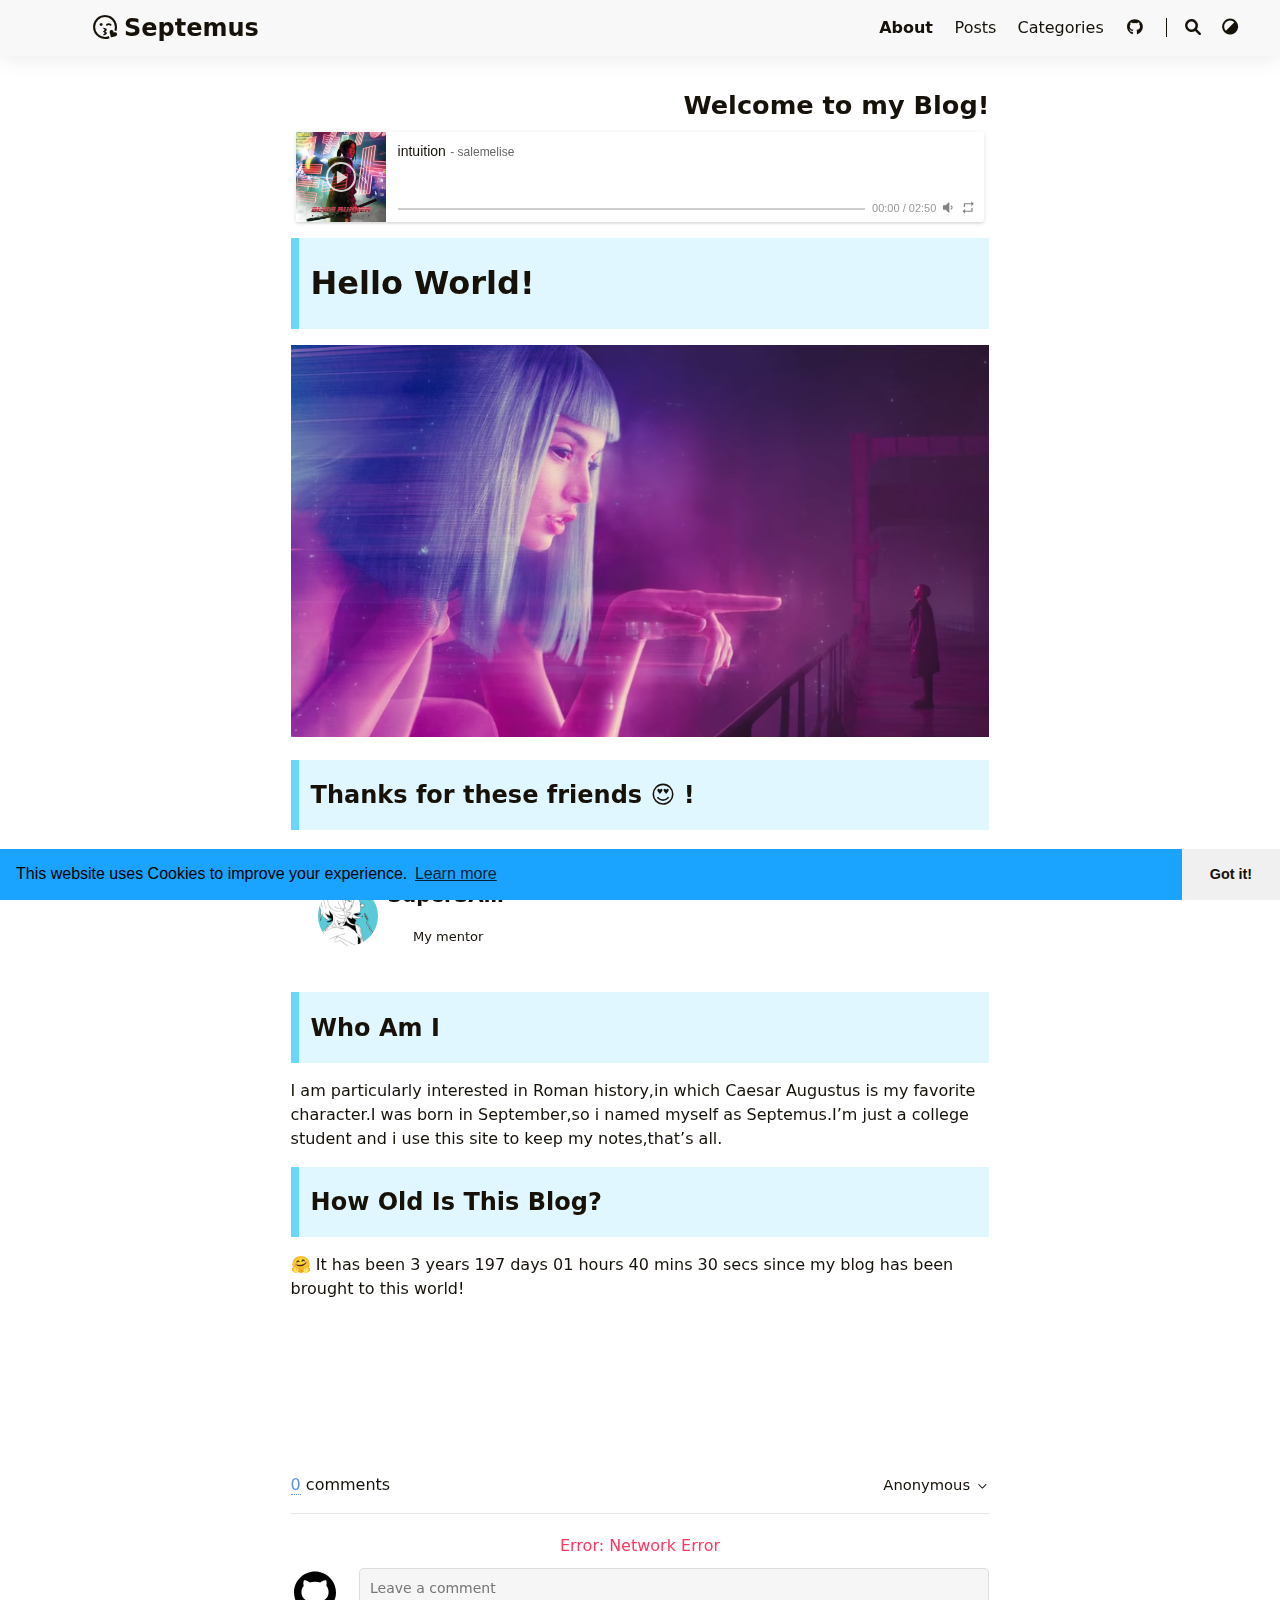
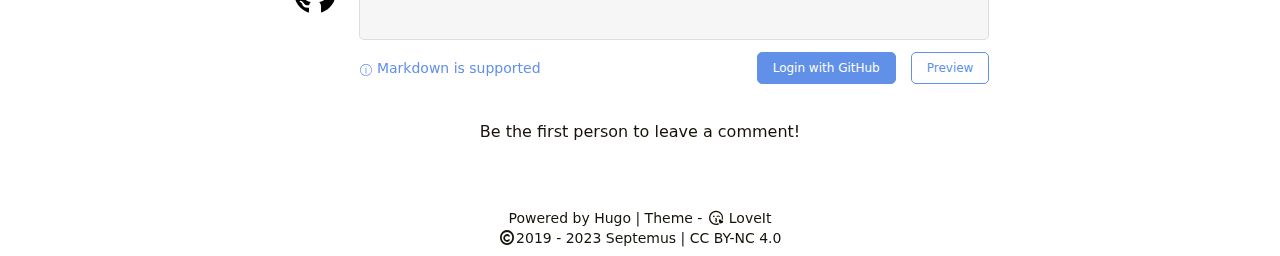
==== about/index.html @ 5c1fa18f "1" ====
<!DOCTYPE html>
<html lang="en">
    <head>
        <meta charset="utf-8">
        <meta name="viewport" content="width=device-width, initial-scale=1">
        <meta name="robots" content="noodp" />
        <title>Welcome to my Blog! - Septemus&#39;s Blog</title><meta name="Description" content="This is my cool site"><meta property="og:title" content="Welcome to my Blog!" />
<meta property="og:description" content="Hello World! Thanks for these friends 😍 ! SuperSASS My mentor Who Am I I am particularly interested in Roman history,in which Caesar Augustus is my favorite character.I was born in September,so i named myself as Septemus.I&rsquo;m just a college student and i use this site to keep my notes,that&rsquo;s all. How Old Is This Blog? 🤗 Loading days&hellip; Loading secs&hellip;" />
<meta property="og:type" content="article" />
<meta property="og:url" content="https://Septemus.github.io/about/" /><meta property="og:image" content="https://Septemus.github.io/logo.png"/><meta property="article:section" content="" />
<meta property="article:published_time" content="2023-01-11T16:38:52+08:00" />
<meta property="article:modified_time" content="2023-01-11T16:38:52+08:00" /><meta property="og:site_name" content="Septemus" />
<meta name="twitter:card" content="summary_large_image"/>
<meta name="twitter:image" content="https://Septemus.github.io/logo.png"/>

<meta name="twitter:title" content="Welcome to my Blog!"/>
<meta name="twitter:description" content="Hello World! Thanks for these friends 😍 ! SuperSASS My mentor Who Am I I am particularly interested in Roman history,in which Caesar Augustus is my favorite character.I was born in September,so i named myself as Septemus.I&rsquo;m just a college student and i use this site to keep my notes,that&rsquo;s all. How Old Is This Blog? 🤗 Loading days&hellip; Loading secs&hellip;"/>
<meta name="application-name" content="Septemus">
<meta name="apple-mobile-web-app-title" content="Septemus"><meta name="theme-color" content="#ffffff"><meta name="msapplication-TileColor" content="#da532c"><link rel="shortcut icon" type="image/x-icon" href="/favicon.ico" />
        <link rel="icon" type="image/png" sizes="32x32" href="/favicon-32x32.png">
        <link rel="icon" type="image/png" sizes="16x16" href="/favicon-16x16.png"><link rel="apple-touch-icon" sizes="180x180" href="/apple-touch-icon.png"><link rel="mask-icon" href="/safari-pinned-tab.svg" color="#5bbad5"><link rel="manifest" href="/site.webmanifest"><link rel="canonical" href="https://Septemus.github.io/about/" /><link rel="stylesheet" href="/css/style.min.css"><link rel="preload" href="/lib/fontawesome-free/all.min.css" as="style" onload="this.onload=null;this.rel='stylesheet'">
        <noscript><link rel="stylesheet" href="/lib/fontawesome-free/all.min.css"></noscript><link rel="preload" href="/lib/animate/animate.min.css" as="style" onload="this.onload=null;this.rel='stylesheet'">
        <noscript><link rel="stylesheet" href="/lib/animate/animate.min.css"></noscript><script type="application/ld+json">
    {
        "@context": "http://schema.org",
        "@type": "BlogPosting",
        "headline": "Welcome to my Blog!",
        "inLanguage": "en",
        "mainEntityOfPage": {
            "@type": "WebPage",
            "@id": "https:\/\/Septemus.github.io\/about\/"
        },"genre": "page","wordcount":  61 ,
        "url": "https:\/\/Septemus.github.io\/about\/","datePublished": "2023-01-11T16:38:52+08:00","dateModified": "2023-01-11T16:38:52+08:00","publisher": {
            "@type": "Organization",
            "name": ""},"author": {
                "@type": "Person",
                "name": "Septemus"
            },"description": ""
    }
    </script></head>
    <body data-header-desktop="fixed" data-header-mobile="auto"><script type="text/javascript">(window.localStorage && localStorage.getItem('theme') ? localStorage.getItem('theme') === 'dark' : ('auto' === 'auto' ? window.matchMedia('(prefers-color-scheme: dark)').matches : 'auto' === 'dark')) && document.body.setAttribute('theme', 'dark');</script>

        <div id="mask"></div><div class="wrapper"><header class="desktop" id="header-desktop">
    <div class="header-wrapper">
        <div class="header-title">
            <a href="/" title="Septemus&#39;s Blog"><span class="header-title-pre"><i class='far fa-kiss-wink-heart fa-fw' aria-hidden='true'></i></span>Septemus</a>
        </div>
        <div class="menu">
            <div class="menu-inner"><a class="menu-item active" href="/about/" title="About me"> About </a><a class="menu-item" href="/posts/" title="My blogs"> Posts </a><a class="menu-item" href="/categories/"> Categories </a><a class="menu-item" href="https://github.com/Septemus/Septemus.github.io" title="GitHub" rel="noopener noreffer" target="_blank"><i class='fab fa-github fa-fw' aria-hidden='true'></i>  </a><span class="menu-item delimiter"></span><span class="menu-item search" id="search-desktop">
                        <input type="text" placeholder="Search titles or contents..." id="search-input-desktop">
                        <a href="javascript:void(0);" class="search-button search-toggle" id="search-toggle-desktop" title="Search">
                            <i class="fas fa-search fa-fw" aria-hidden="true"></i>
                        </a>
                        <a href="javascript:void(0);" class="search-button search-clear" id="search-clear-desktop" title="Clear">
                            <i class="fas fa-times-circle fa-fw" aria-hidden="true"></i>
                        </a>
                        <span class="search-button search-loading" id="search-loading-desktop">
                            <i class="fas fa-spinner fa-fw fa-spin" aria-hidden="true"></i>
                        </span>
                    </span><a href="javascript:void(0);" class="menu-item theme-switch" title="Switch Theme">
                    <i class="fas fa-adjust fa-fw" aria-hidden="true"></i>
                </a></div>
        </div>
    </div>
</header><header class="mobile" id="header-mobile">
    <div class="header-container">
        <div class="header-wrapper">
            <div class="header-title">
                <a href="/" title="Septemus&#39;s Blog"><span class="header-title-pre"><i class='far fa-kiss-wink-heart fa-fw' aria-hidden='true'></i></span>Septemus</a>
            </div>
            <div class="menu-toggle" id="menu-toggle-mobile">
                <span></span><span></span><span></span>
            </div>
        </div>
        <div class="menu" id="menu-mobile"><div class="search-wrapper">
                    <div class="search mobile" id="search-mobile">
                        <input type="text" placeholder="Search titles or contents..." id="search-input-mobile">
                        <a href="javascript:void(0);" class="search-button search-toggle" id="search-toggle-mobile" title="Search">
                            <i class="fas fa-search fa-fw" aria-hidden="true"></i>
                        </a>
                        <a href="javascript:void(0);" class="search-button search-clear" id="search-clear-mobile" title="Clear">
                            <i class="fas fa-times-circle fa-fw" aria-hidden="true"></i>
                        </a>
                        <span class="search-button search-loading" id="search-loading-mobile">
                            <i class="fas fa-spinner fa-fw fa-spin" aria-hidden="true"></i>
                        </span>
                    </div>
                    <a href="javascript:void(0);" class="search-cancel" id="search-cancel-mobile">
                        Cancel
                    </a>
                </div><a class="menu-item" href="/about/" title="About me">About</a><a class="menu-item" href="/posts/" title="My blogs">Posts</a><a class="menu-item" href="/categories/" title="">Categories</a><a class="menu-item" href="https://github.com/Septemus/Septemus.github.io" title="GitHub" rel="noopener noreffer" target="_blank"><i class='fab fa-github fa-fw' aria-hidden='true'></i></a><a href="javascript:void(0);" class="menu-item theme-switch" title="Switch Theme">
                <i class="fas fa-adjust fa-fw" aria-hidden="true"></i>
            </a></div>
    </div>
</header><div class="search-dropdown desktop">
        <div id="search-dropdown-desktop"></div>
    </div>
    <div class="search-dropdown mobile">
        <div id="search-dropdown-mobile"></div>
    </div><main class="main">
                <div class="container"><div class="page single special"><h1 class="single-title animate__animated animate__pulse animate__faster">Welcome to my Blog!</h1><div class="content" id="content"><meting-js url="/audio/intuition.mp3" name="intuition" artist="salemelise" cover="/images/Blade_Runner_Black_Lotus_29_1.webp" theme="#448aff" autoplay="true"></meting-js>
<blockquote>
<h1 id="hello-world">Hello World!</h1>
</blockquote>
<img src="/images/bladerunner.avif" >
<blockquote>
<h2 id="thanks-for-these-friends--">Thanks for these friends 😍 !</h2>
</blockquote>
<div class="flink" id="article-container">
<div class="friend-list-div" >
<div class="friend-div">
        <a target="_blank" href=https://blog.supersassw.com/ title=SuperSASS >
            <img class="lazyload"
                 src="/svg/loading.min.svg"
                 data-src=/images/supersass.jpg
                 alt=SuperSASS
                 data-sizes="auto"
                 data-srcset="/images/supersass.jpg, /images/supersass.jpg 1.5x, /images/supersass.jpg 2x" />
            <span class="friend-name">SuperSASS</span>
            <span class="friend-info">My mentor</span>
        </a>
    </div>

</div>
</div>
<blockquote>
<h2 id="who-am-i">Who Am I</h2>
</blockquote>
<p>I am particularly interested in Roman history,in which Caesar Augustus is my favorite character.I was born in September,so i named myself as
Septemus.I&rsquo;m just a college student and i use this site to keep my notes,that&rsquo;s all.</p>
<blockquote>
<h2 id="how-old-is-this-blog">How Old Is This Blog?</h2>
</blockquote>
<script type=text/javascript>
    var now = new Date();
    function createtime() {
        var grt = new Date("01/11/2023 16:38:52");//此处修改你的建站时间或者网站上线时间
        now.setTime(now.getTime() + 250);
        var years = (now - grt) / 1000 / 60 / 60 / 24 / 365;
        var ynum = Math.floor(years);
        var days = (now - grt) / 1000 / 60 / 60 / 24;
        var dnum = Math.floor(days);
        var hours = (now - grt) / 1000 / 60 / 60 - (24 * dnum);
        var hnum = Math.floor(hours);
        if (String(hnum).length === 1) {
            hnum = "0" + hnum;
        }
        var minutes = (now - grt) / 1000 / 60 - (24 * 60 * dnum) - (60 * hnum);
        var mnum = Math.floor(minutes);
        if (String(mnum).length === 1) {
            mnum = "0" + mnum;
        }
        var seconds = (now - grt) / 1000 - (24 * 60 * 60 * dnum) - (60 * 60 * hnum) - (60 * mnum);
        var snum = Math.round(seconds);
        if (String(snum).length === 1) {
            snum = "0" + snum;
        }
        var elements = document.getElementsByClassName("timeDate");
        var i;
        for (i = 0; i < elements.length; i++) {
            /*因为建站时间还没有一年，就将之注释掉了。需要的可以取消*/
            elements[i].innerHTML =  "It has been " + ynum + " years " + (dnum - ynum * 365) + " days ";
        }
        elements = document.getElementsByClassName("times");
        for (i = 0; i < elements.length; i++) {
            /*因为建站时间还没有一年，就将之注释掉了。需要的可以取消*/
            elements[i].innerHTML = hnum + " hours " + mnum + " mins " + snum + " secs since my blog has been brought to this world!";
        }
    }

    setInterval("createtime()", 250);
</script>
<p>🤗
<span class=liveTime>
<span class=timeDate>Loading days&hellip;</span>
<span class=times>Loading secs&hellip;</span>
</span></p>
<!-- It has been years months days hours mins secs since my blog has been brought to this world! -->
</div><div id="comments"><div id="gitalk" class="comment"></div><noscript>
                Please enable JavaScript to view the comments powered by <a href="https://github.com/gitalk/gitalk"></a>Gitalk</a>.
            </noscript></div></div></div>
            </main><footer class="footer">
        <div class="footer-container"><div class="footer-line">Powered by <a href="https://gohugo.io/" target="_blank" rel="noopener noreffer" title="Hugo 0.109.0">Hugo</a> | Theme - <a href="https://github.com/dillonzq/LoveIt" target="_blank" rel="noopener noreffer" title="LoveIt 0.2.11"><i class="far fa-kiss-wink-heart fa-fw" aria-hidden="true"></i> LoveIt</a>
                </div><div class="footer-line" itemscope itemtype="http://schema.org/CreativeWork"><i class="far fa-copyright fa-fw" aria-hidden="true"></i><span itemprop="copyrightYear">2019 - 2023</span><span class="author" itemprop="copyrightHolder">&nbsp;<a href="/" target="_blank">Septemus</a></span>&nbsp;|&nbsp;<span class="license"><a rel="license external nofollow noopener noreffer" href="https://creativecommons.org/licenses/by-nc/4.0/" target="_blank">CC BY-NC 4.0</a></span></div>
        </div>
    </footer></div>

        <div id="fixed-buttons"><a href="#" id="back-to-top" class="fixed-button" title="Back to Top">
                <i class="fas fa-arrow-up fa-fw" aria-hidden="true"></i>
            </a><a href="#" id="view-comments" class="fixed-button" title="View Comments">
                <i class="fas fa-comment fa-fw" aria-hidden="true"></i>
            </a>
        </div><link rel="stylesheet" href="/lib/gitalk/gitalk.min.css"><link rel="stylesheet" href="/lib/katex/katex.min.css"><link rel="stylesheet" href="/lib/aplayer/APlayer.min.css"><link rel="stylesheet" href="/lib/aplayer/dark.min.css"><link rel="stylesheet" href="/lib/cookieconsent/cookieconsent.min.css"><script type="text/javascript" src="/lib/gitalk/gitalk.min.js"></script><script type="text/javascript" src="/lib/autocomplete/autocomplete.min.js"></script><script type="text/javascript" src="/lib/lunr/lunr.min.js"></script><script type="text/javascript" src="/lib/lazysizes/lazysizes.min.js"></script><script type="text/javascript" src="/lib/twemoji/twemoji.min.js"></script><script type="text/javascript" src="/lib/clipboard/clipboard.min.js"></script><script type="text/javascript" src="/lib/sharer/sharer.min.js"></script><script type="text/javascript" src="/lib/katex/katex.min.js"></script><script type="text/javascript" src="/lib/katex/contrib/auto-render.min.js"></script><script type="text/javascript" src="/lib/katex/contrib/copy-tex.min.js"></script><script type="text/javascript" src="/lib/katex/contrib/mhchem.min.js"></script><script type="text/javascript" src="/lib/aplayer/APlayer.min.js"></script><script type="text/javascript" src="/lib/meting/Meting.min.js"></script><script type="text/javascript" src="/lib/cookieconsent/cookieconsent.min.js"></script><script type="text/javascript">window.config={"code":{"copyTitle":"Copy to clipboard","maxShownLines":5000},"comment":{"gitalk":{"admin":["Septemus"],"clientID":"27884c3fdf05fa87d8b5","clientSecret":"4090e8aaa6ebef90c9b9f4e2d2a49a8f852dae6f","id":"2023-01-11T16:38:52+08:00","owner":"Septemus","repo":"comment_rep","title":"Welcome to my Blog!"}},"cookieconsent":{"content":{"dismiss":"Got it!","link":"Learn more","message":"This website uses Cookies to improve your experience."},"enable":true,"palette":{"button":{"background":"#f0f0f0"},"popup":{"background":"#1aa3ff"}},"theme":"edgeless"},"math":{"delimiters":[{"display":true,"left":"$$","right":"$$"},{"display":true,"left":"\\[","right":"\\]"},{"display":true,"left":"\\begin{equation}","right":"\\end{equation}"},{"display":true,"left":"\\begin{equation*}","right":"\\end{equation*}"},{"display":true,"left":"\\begin{align}","right":"\\end{align}"},{"display":true,"left":"\\begin{align*}","right":"\\end{align*}"},{"display":true,"left":"\\begin{alignat}","right":"\\end{alignat}"},{"display":true,"left":"\\begin{alignat*}","right":"\\end{alignat*}"},{"display":true,"left":"\\begin{gather}","right":"\\end{gather}"},{"display":true,"left":"\\begin{CD}","right":"\\end{CD}"},{"display":false,"left":"$","right":"$"},{"display":false,"left":"\\(","right":"\\)"}],"strict":false},"search":{"highlightTag":"em","lunrIndexURL":"/index.json","maxResultLength":10,"noResultsFound":"No results found","snippetLength":30,"type":"lunr"},"twemoji":true};</script><script type="text/javascript" src="/js/theme.min.js"></script></body>
</html>
---- css/style.min.css ----
html{line-height:1.15;-webkit-text-size-adjust:100%}body{margin:0}main{display:block}h1{font-size:2em;margin:0.67em 0}hr{box-sizing:content-box;height:0;overflow:visible}pre{font-family:monospace, monospace;font-size:1em}a{background-color:transparent}abbr[title]{border-bottom:none;text-decoration:underline;text-decoration:underline dotted}b,strong{font-weight:bolder}code,kbd,samp{font-family:monospace, monospace;font-size:1em}small{font-size:80%}sub,sup{font-size:75%;line-height:0;position:relative;vertical-align:baseline}sub{bottom:-0.25em}sup{top:-0.5em}img{border-style:none}button,input,optgroup,select,textarea{font-family:inherit;font-size:100%;line-height:1.15;margin:0}button,input{overflow:visible}button,select{text-transform:none}button,[type="button"],[type="reset"],[type="submit"]{-webkit-appearance:button}button::-moz-focus-inner,[type="button"]::-moz-focus-inner,[type="reset"]::-moz-focus-inner,[type="submit"]::-moz-focus-inner{border-style:none;padding:0}button:-moz-focusring,[type="button"]:-moz-focusring,[type="reset"]:-moz-focusring,[type="submit"]:-moz-focusring{outline:1px dotted ButtonText}fieldset{padding:0.35em 0.75em 0.625em}legend{box-sizing:border-box;color:inherit;display:table;max-width:100%;padding:0;white-space:normal}progress{vertical-align:baseline}textarea{overflow:auto}[type="checkbox"],[type="radio"]{box-sizing:border-box;padding:0}[type="number"]::-webkit-inner-spin-button,[type="number"]::-webkit-outer-spin-button{height:auto}[type="search"]{-webkit-appearance:textfield;outline-offset:-2px}[type="search"]::-webkit-search-decoration{-webkit-appearance:none}::-webkit-file-upload-button{-webkit-appearance:button;font:inherit}details{display:block}summary{display:list-item}template{display:none}[hidden]{display:none}@font-face{font-family:Emoji;src:local("Apple Color Emoji"),local("Segoe UI Emoji"),local("Segoe UI Symbol"),local("Noto Color Emoji");unicode-range:U+1F000-1F644, U+203C-3299}:root{--global-font-family: system-ui, -apple-system, Segoe UI, Roboto, Emoji, Helvetica, Arial, sans-serif;--global-font-size: 16px;--global-font-weight: 400;--global-line-height: 1.5rem;--header-height: 3.5rem;--header-title-font-family: system-ui, -apple-system, Segoe UI, Roboto, Emoji, Helvetica, Arial, sans-serif;--header-title-font-size: 1.5rem;--toc-title-font-size: 1.2rem;--toc-content-font-size: 1rem;--code-font-family: "Source Code Pro", Menlo, Monaco, Consolas, "Liberation Mono", "Courier New", monospace;--code-font-size: .875rem}html{font-family:var(--global-font-family);font-weight:var(--global-font-weight);font-display:swap;font-size:var(--global-font-size);line-height:var(--global-line-height);width:100%;scroll-behavior:smooth}html main [id]{scroll-margin-top:calc(var(--header-height) + .5rem)}html h1{line-height:125%}::-webkit-scrollbar{width:.5rem;height:.5rem}::-webkit-scrollbar-thumb{background-color:#87878d}::-webkit-scrollbar-thumb:hover{background-color:#a9a9b3}::selection{background-color:rgba(53,166,247,0.25)}[theme=dark] ::selection{background-color:rgba(50,112,194,0.4)}body{background-color:#fff;color:#161209;word-wrap:break-word;overflow-wrap:break-word;scrollbar-color:auto}body[theme=dark]{color:#a9a9b3;background-color:#292a2d}a,a::before,a::after{text-decoration:none;color:#161209}[theme=dark] a,[theme=dark] a::before,[theme=dark] a::after{color:#a9a9b3}a:active,a:hover{color:#2d96bd}[theme=dark] a:active,[theme=dark] a:hover{color:#fff}#mask{background-repeat:no-repeat;background-position:center;position:fixed;top:0;left:0;width:100%;height:100%;z-index:-1;background-color:rgba(0,0,0,0)}.blur #mask{z-index:100;background-color:rgba(0,0,0,0.25)}img.lazyload,img.lazyloading{-o-object-fit:scale-down;object-fit:scale-down;font-family:"object-fit: scale-down;"}img.lazyloaded{-o-object-fit:contain;object-fit:contain;font-family:"object-fit: contain;"}svg.icon{display:inline-block;width:1.25em;height:1em;text-align:center}svg.icon path{fill:currentColor}img.emoji{height:1em;width:1em;margin:0 .05em 0 .1em;vertical-align:-.1em}.details .details-summary:hover{cursor:pointer}.details i.details-icon{color:#a9a9b3;-webkit-transition:transform 0.2s ease;-moz-transition:transform 0.2s ease;-o-transition:transform 0.2s ease;transition:transform 0.2s ease}[theme=dark] .details i.details-icon{color:#5d5d5f}.details .details-content{max-height:0;overflow-y:hidden;-webkit-transition:max-height 0.8s cubic-bezier(0, 1, 0, 1) -0.1s;-moz-transition:max-height 0.8s cubic-bezier(0, 1, 0, 1) -0.1s;-o-transition:max-height 0.8s cubic-bezier(0, 1, 0, 1) -0.1s;transition:max-height 0.8s cubic-bezier(0, 1, 0, 1) -0.1s}.details.open i.details-icon{-webkit-transform:rotate(90deg);-ms-transform:rotate(90deg);-o-transform:rotate(90deg);transform:rotate(90deg)}.details.open .details-content{max-height:10000px;-webkit-transition:max-height 0.8s cubic-bezier(0.5, 0, 1, 0) 0s;-moz-transition:max-height 0.8s cubic-bezier(0.5, 0, 1, 0) 0s;-o-transition:max-height 0.8s cubic-bezier(0.5, 0, 1, 0) 0s;transition:max-height 0.8s cubic-bezier(0.5, 0, 1, 0) 0s}#fixed-buttons{display:none}.fixed-button{display:none;z-index:100;position:fixed;right:1.5rem;font-size:1rem;line-height:1.3rem;padding:.6rem .6rem;color:#a9a9b3;background:#f8f8f8;-webkit-border-radius:2rem;-moz-border-radius:2rem;border-radius:2rem;-webkit-transition:color 0.4s ease;-moz-transition:color 0.4s ease;-o-transition:color 0.4s ease;transition:color 0.4s ease}.blur .fixed-button{-webkit-filter:blur(1.5px);filter:blur(1.5px)}.fixed-button:hover,.fixed-button:active{color:#161209;cursor:pointer}.fixed-button:active,.fixed-button:focus,.fixed-button:hover{outline:none}[theme=dark] .fixed-button{color:#5d5d5f;background:#252627}[theme=dark] .fixed-button:hover,[theme=dark] .fixed-button:active{color:#a9a9b3}#back-to-top{display:block;bottom:1.5rem}#view-comments{bottom:4.5rem}.cc-window.cc-banner .cc-btn{color:#161209}.cc-window.cc-banner .cc-btn:hover,.cc-window.cc-banner .cc-btn:focus{background-color:#ccc}[theme=dark] .cc-window.cc-banner .cc-btn{color:#161209}[theme=dark] .cc-window.cc-banner .cc-btn:hover,[theme=dark] .cc-window.cc-banner .cc-btn:focus{background-color:#fff}.wrapper{display:flex;flex-direction:column;min-height:100vh;width:100%}.wrapper main{flex:1 0 auto}.wrapper main .container{padding:0 1rem}.page{position:relative;max-width:800px;width:60%;margin:0 auto}[data-header-desktop] .page{padding-top:var(--header-height)}[data-header-desktop=normal] .page{padding-top:0}.blur .page{-webkit-filter:blur(1.5px);filter:blur(1.5px)}.toc .toc-title{font-size:var(--toc-title-font-size);font-weight:bold;text-transform:uppercase}.toc .toc-content{font-size:var(--toc-content-font-size)}.toc .toc-content ul{text-indent:-0.85rem;padding-left:.8rem;list-style:none}.toc .toc-content ul a:first-child::before{content:"|";font-weight:bolder;margin-right:.5rem;color:#2d96bd}[theme=dark] .toc .toc-content ul a:first-child::before{color:#55bde2}.toc .toc-content ul ul{padding-left:1.5rem}.toc ruby{background:#f5f5f5}.toc ruby rt{color:#a9a9b3}[theme=dark] .toc ruby{background:#272C34}[theme=dark] .toc ruby rt{color:#5d5d5f}#toc-auto{display:block;position:absolute;width:10000px;max-width:0;padding:0 .8rem;border-left:4px solid #f0f0f0;word-wrap:break-word;overflow-wrap:break-word;box-sizing:border-box;top:10rem;left:0;visibility:hidden}[data-header-desktop=normal] #toc-auto{top:5rem}.blur #toc-auto{-webkit-filter:blur(1.5px);filter:blur(1.5px)}[theme=dark] #toc-auto{border-left-color:#363636}#toc-auto .toc-title{margin:.8rem 0}#toc-auto .toc-content.always-active ul{display:block}#toc-auto .toc-content>nav>ul{margin:.625rem 0}#toc-auto .toc-content ul ul{display:none}#toc-auto .toc-content ul .has-active>ul{display:block}#toc-auto .toc-content a.active{font-weight:bold;color:#2d96bd}[theme=dark] #toc-auto .toc-content a.active{color:#55bde2}#toc-auto .toc-content a.active::before{color:#ef3982}[theme=dark] #toc-auto .toc-content a.active::before{color:#bdebfc}#toc-static{display:none;margin:.8rem 0}#toc-static[data-kept=true]{display:block}#toc-static .toc-title{display:flex;justify-content:space-between;line-height:2em;padding:0 .75rem;background:#e6e6e6}[theme=dark] #toc-static .toc-title{background:#1a1d23}#toc-static .toc-content{background-color:#f5f5f5}#toc-static .toc-content>nav>ul{margin:0;padding:.4rem 1rem .4rem 1.8rem}[theme=dark] #toc-static .toc-content{background-color:#272C34}#toc-static.open .toc-title{background:#ededed}[theme=dark] #toc-static.open .toc-title{background:#20252b}#article-container{word-wrap:break-word;overflow-wrap:break-word}#article-container a{color:#49b1f5}#article-container a:hover{text-decoration:underline}#article-container img{margin:0 auto .8rem}.flink#article-container .friend-list-div>.friend-div a .friend-info,.flink#article-container .friend-list-div>.friend-div a .friend-name{overflow:hidden;-o-text-overflow:ellipsis;text-overflow:ellipsis;white-space:nowrap}.flink#article-container .friend-list-div{overflow:auto;padding:10px 10px 0;text-align:center}.flink#article-container .friend-list-div>.friend-div{position:relative;float:left;overflow:hidden;margin:15px 7px;width:calc(100% / 3 - 15px);height:90px;border-radius:8px;line-height:17px;-webkit-transform:translateZ(0)}@media screen and (max-width: 1100px){.flink#article-container .friend-list-div>.friend-div{width:calc(50% - 15px) !important}}@media screen and (max-width: 1100px) and (max-width: 600px){.flink#article-container .friend-list-div>.friend-div{width:calc(100% - 15px) !important}}.flink#article-container .friend-list-div>.friend-div:hover{background:rgba(87,142,224,0.15)}.flink#article-container .friend-list-div>.friend-div:hover img{-webkit-transform:rotate(360deg);-moz-transform:rotate(360deg);-o-transform:rotate(360deg);-ms-transform:rotate(360deg);transform:rotate(360deg)}.flink#article-container .friend-list-div>.friend-div:before{position:absolute;top:0;right:0;bottom:0;left:0;z-index:-1;background:var(--text-bg-hover);content:'';-webkit-transition:-webkit-transform .3s ease-out;-moz-transition:-moz-transform .3s ease-out;-o-transition:-o-transform .3s ease-out;-ms-transition:-ms-transform .3s ease-out;transition:transform .3s ease-out;-webkit-transform:scale(0);-moz-transform:scale(0);-o-transform:scale(0);-ms-transform:scale(0);transform:scale(0)}.flink#article-container .friend-list-div>.friend-div:hover:before,.flink#article-container .friend-list-div>.friend-div:focus:before,.flink#article-container .friend-list-div>.friend-div:active:before{-webkit-transform:scale(1);-moz-transform:scale(1);-o-transform:scale(1);-ms-transform:scale(1);transform:scale(1)}.flink#article-container .friend-list-div>.friend-div a{color:var(--font-color);text-decoration:none}.flink#article-container .friend-list-div>.friend-div a img{float:left;margin:15px 10px;width:60px;height:60px;border-radius:35px;-webkit-transition:all .3s;-moz-transition:all .3s;-o-transition:all .3s;-ms-transition:all .3s;transition:all .3s}.flink#article-container .friend-list-div>.friend-div a .friend-name{display:block;padding:16px 10px 0 0;height:40px;font-weight:700;font-size:20px}.flink#article-container .friend-list-div>.friend-div a .friend-info{display:block;padding:1px 10px 1px 0;height:50px;font-size:13px}.single .single-title{margin:2rem 0 .5rem;font-size:1.6rem;font-weight:bold;line-height:140%}.single .single-subtitle{margin:.5rem 0;font-size:1.2rem;font-weight:normal;line-height:100%}.single .post-meta{font-size:.875rem;color:#a9a9b3}.single .post-meta span{display:inline-block}[theme=dark] .single .post-meta{color:#5d5d5f}.single .post-meta a,.single .post-meta a::before,.single .post-meta a::after{text-decoration:none;color:#2d96bd}[theme=dark] .single .post-meta a,[theme=dark] .single .post-meta a::before,[theme=dark] .single .post-meta a::after{color:#a9a9b3}.single .post-meta a:active,.single .post-meta a:hover{color:#ef3982}[theme=dark] .single .post-meta a:active,[theme=dark] .single .post-meta a:hover{color:#fff}.single .post-meta .author{font-size:1.05rem}.single .featured-image{margin:.5rem 0 1rem 0}.single .featured-image img{display:block;max-width:100%;height:auto;margin:0 auto;overflow:hidden}.single .featured-image img.lazyloaded{width:100%}.single .content>h2{font-size:1.5rem}.single .content>h2 code{font-size:1.25rem}.single .content>h3{font-size:1.375rem}.single .content>h3 code{font-size:1.125rem}.single .content>h4{font-size:1.25rem}.single .content>h4 code{font-size:1rem}.single .content>h5{font-size:1.125rem}.single .content>h6{font-size:1rem}.single .content h2,.single .content h3,.single .content h4,.single .content h5,.single .content h6{font-weight:bold;margin:1.2rem 0}[theme=dark] .single .content h2,[theme=dark] .single .content h3,[theme=dark] .single .content h4,[theme=dark] .single .content h5,[theme=dark] .single .content h6{font-weight:bolder}.single .content>h2>.header-mark::before,.single .content>h3>.header-mark::before,.single .content>h4>.header-mark::before,.single .content>h5>.header-mark::before,.single .content>h6>.header-mark::before{content:"|";margin-right:.3125rem;color:#2d96bd}[theme=dark] .single .content>h2>.header-mark::before,[theme=dark] .single .content>h3>.header-mark::before,[theme=dark] .single .content>h4>.header-mark::before,[theme=dark] .single .content>h5>.header-mark::before,[theme=dark] .single .content>h6>.header-mark::before{color:#55bde2}.single .content>h2>.header-mark::before{content:"#"}.single .content p{margin:.5rem 0}.single .content b,.single .content strong{font-weight:bold}[theme=dark] .single .content b,[theme=dark] .single .content strong{color:#ddd}.single .content a,.single .content a::before,.single .content a::after{text-decoration:none;color:#2d96bd}[theme=dark] .single .content a,[theme=dark] .single .content a::before,[theme=dark] .single .content a::after{color:#55bde2}.single .content a:active,.single .content a:hover{color:#ef3982}[theme=dark] .single .content a:active,[theme=dark] .single .content a:hover{color:#bdebfc}.single .content a{word-wrap:break-word;overflow-wrap:break-word}[theme=dark] .single .content a b,[theme=dark] .single .content a strong{color:#55bde2}.single .content [theme=dark] a:hover b,.single .content [theme=dark] a:hover strong{color:#bdebfc}.single .content ul,.single .content ol{margin:.5rem 0;padding-left:2.5rem}.single .content ul{list-style-type:disc}.single .content ruby{background:#f5f5f5}.single .content ruby rt{color:#a9a9b3}[theme=dark] .single .content ruby{background:#272C34}[theme=dark] .single .content ruby rt{color:#5d5d5f}.single .content .table-wrapper{overflow-x:auto}.single .content .table-wrapper::-webkit-scrollbar{background-color:#fff}[theme=dark] .single .content .table-wrapper::-webkit-scrollbar{background-color:#272c34}.single .content .table-wrapper>table{width:100%;max-width:100%;margin:.625rem 0;border-spacing:0;background:#fff;border-collapse:collapse}[theme=dark] .single .content .table-wrapper>table{background:#272c34}.single .content .table-wrapper>table thead{background:#ededed}[theme=dark] .single .content .table-wrapper>table thead{background-color:#20252b}.single .content .table-wrapper>table th,.single .content .table-wrapper>table td{padding:.3rem 1rem;border:1px solid #e8e8e8}[theme=dark] .single .content .table-wrapper>table th,[theme=dark] .single .content .table-wrapper>table td{border-color:#1c2025}.single .content img{max-width:100%;min-height:1em}.single .content figure{margin:.5rem;text-align:center}.single .content figure .image-caption:not(:empty){min-width:20%;max-width:80%;display:inline-block;padding:.5rem;margin:0 auto;font-size:.875rem;color:#969696}.single .content figure img{display:block;width:100%;height:auto;margin:0 auto;overflow:hidden}.single .content blockquote{display:block;border-left:0.5rem solid #6bd6fd;background-color:rgba(107,214,253,0.2);padding:.25rem .75rem;margin:1rem 0}[theme=dark] .single .content blockquote{border-left-color:#59c5ec;background-color:rgba(89,197,236,0.2)}.single .content .footnotes{color:#a9a9b3}[theme=dark] .single .content .footnotes{color:#5d5d5f}.single .content .footnotes p{margin:.25rem 0}.single .content code{display:inline-block;max-width:100%;padding:0 .4rem;word-wrap:break-word;overflow-wrap:break-word;-webkit-line-break:anywhere;-ms-line-break:anywhere;line-break:anywhere;font-size:var(--code-font-size);font-family:var(--code-font-family);color:#E74C3C}[theme=dark] .single .content code{color:#E5BF78}.single .content pre{margin:0;padding:.25rem 0 .25rem .5rem;-moz-tab-size:4;-o-tab-size:4;tab-size:4}.single .content pre code{padding:0}.single .content pre img{min-height:1em;max-height:1.2em;vertical-align:text-bottom}.single .content code,.single .content pre,.single .content .highlight table,.single .content .highlight tr,.single .content .highlight td{background:#f5f5f5 !important}[theme=dark] .single .content code,[theme=dark] .single .content pre,[theme=dark] .single .content .highlight table,[theme=dark] .single .content .highlight tr,[theme=dark] .single .content .highlight td{background:#272C34 !important}.single .content .highlight{font-family:var(--code-font-family);font-size:var(--code-font-size);line-height:1.4em;margin:.5rem 0}.single .content .highlight .table-wrapper>table,.single .content .highlight .table-wrapper>table thead,.single .content .highlight .table-wrapper>table tr,.single .content .highlight .table-wrapper>table td{margin:0;padding:0;border:none !important}.single .content .highlight .table-wrapper>table span.c,.single .content .highlight .table-wrapper>table thead span.c,.single .content .highlight .table-wrapper>table tr span.c,.single .content .highlight .table-wrapper>table td span.c{white-space:nowrap}.single .content .highlight>.chroma{position:relative}.single .content .highlight>.chroma .code-header{display:flex;justify-content:space-between;align-items:center;box-sizing:border-box;width:100%;font-family:var(--global-font-family);font-weight:bold;color:#9c9c9c;background:#e1e1e1}[theme=dark] .single .content .highlight>.chroma .code-header{color:#b1b0b0;background:#1a1d23}.single .content .highlight>.chroma .code-header:hover{cursor:pointer}.single .content .highlight>.chroma .code-header .code-title{width:100%;padding:.4rem}.single .content .highlight>.chroma .code-header .code-title::after{padding-left:.2rem;content:"Code"}.single .content .highlight>.chroma .code-header.language-bash .code-title::after{content:"Bash"}.single .content .highlight>.chroma .code-header.language-c .code-title::after{content:"C"}.single .content .highlight>.chroma .code-header.language-cs .code-title::after{content:"C#"}.single .content .highlight>.chroma .code-header.language-cpp .code-title::after{content:"C++"}.single .content .highlight>.chroma .code-header.language-clojure .code-title::after{content:"Clojure"}.single .content .highlight>.chroma .code-header.language-coffeescript .code-title::after{content:"CoffeeScript"}.single .content .highlight>.chroma .code-header.language-css .code-title::after{content:"CSS"}.single .content .highlight>.chroma .code-header.language-dart .code-title::after{content:"Dart"}.single .content .highlight>.chroma .code-header.language-diff .code-title::after{content:"Diff"}.single .content .highlight>.chroma .code-header.language-erlang .code-title::after{content:"Erlang"}.single .content .highlight>.chroma .code-header.language-go .code-title::after{content:"Go"}.single .content .highlight>.chroma .code-header.language-go-html-template .code-title::after{content:"Go HTML Template"}.single .content .highlight>.chroma .code-header.language-groovy .code-title::after{content:"Groovy"}.single .content .highlight>.chroma .code-header.language-haskell .code-title::after{content:"Haskell"}.single .content .highlight>.chroma .code-header.language-html .code-title::after{content:"HTML"}.single .content .highlight>.chroma .code-header.language-http .code-title::after{content:"HTTP"}.single .content .highlight>.chroma .code-header.language-xml .code-title::after{content:"XML"}.single .content .highlight>.chroma .code-header.language-java .code-title::after{content:"Java"}.single .content .highlight>.chroma .code-header.language-js .code-title::after{content:"JavaScript"}.single .content .highlight>.chroma .code-header.language-javascript .code-title::after{content:"JavaScript"}.single .content .highlight>.chroma .code-header.language-json .code-title::after{content:"JSON"}.single .content .highlight>.chroma .code-header.language-kotlin .code-title::after{content:"Kotlin"}.single .content .highlight>.chroma .code-header.language-latex .code-title::after{content:"LaTeX"}.single .content .highlight>.chroma .code-header.language-less .code-title::after{content:"Less"}.single .content .highlight>.chroma .code-header.language-lisp .code-title::after{content:"Lisp"}.single .content .highlight>.chroma .code-header.language-lua .code-title::after{content:"Lua"}.single .content .highlight>.chroma .code-header.language-makefile .code-title::after{content:"Makefile"}.single .content .highlight>.chroma .code-header.language-markdown .code-title::after{content:"Markdown"}.single .content .highlight>.chroma .code-header.language-matlab .code-title::after{content:"Matlab"}.single .content .highlight>.chroma .code-header.language-objectivec .code-title::after{content:"Objective-C"}.single .content .highlight>.chroma .code-header.language-php .code-title::after{content:"PHP"}.single .content .highlight>.chroma .code-header.language-perl .code-title::after{content:"Perl"}.single .content .highlight>.chroma .code-header.language-powershell .code-title::after{content:"PowerShell"}.single .content .highlight>.chroma .code-header.language-posh .code-title::after{content:"PowerShell"}.single .content .highlight>.chroma .code-header.language-pwsh .code-title::after{content:"PowerShell"}.single .content .highlight>.chroma .code-header.language-python .code-title::after{content:"Python"}.single .content .highlight>.chroma .code-header.language-r .code-title::after{content:"R"}.single .content .highlight>.chroma .code-header.language-ruby .code-title::after{content:"Ruby"}.single .content .highlight>.chroma .code-header.language-rust .code-title::after{content:"Rust"}.single .content .highlight>.chroma .code-header.language-scala .code-title::after{content:"Scala"}.single .content .highlight>.chroma .code-header.language-scss .code-title::after{content:"Scss"}.single .content .highlight>.chroma .code-header.language-shell .code-title::after{content:"Shell"}.single .content .highlight>.chroma .code-header.language-sql .code-title::after{content:"SQL"}.single .content .highlight>.chroma .code-header.language-swift .code-title::after{content:"Swift"}.single .content .highlight>.chroma .code-header.language-tex .code-title::after{content:"TeX"}.single .content .highlight>.chroma .code-header.language-toml .code-title::after{content:"TOML"}.single .content .highlight>.chroma .code-header.language-ts .code-title::after{content:"TypeScript"}.single .content .highlight>.chroma .code-header.language-typescript .code-title::after{content:"TypeScript"}.single .content .highlight>.chroma .code-header.language-vue .code-title::after{content:"Vue"}.single .content .highlight>.chroma .code-header.language-yml .code-title::after{content:"YAML"}.single .content .highlight>.chroma .code-header.language-yaml .code-title::after{content:"YAML"}.single .content .highlight>.chroma .lntd:first-child{min-width:1.6rem;text-align:right}.single .content .highlight>.chroma .lntd:last-child{width:100%}.single .content .highlight>.chroma .lntd:last-child pre{min-width:-webkit-max-content;min-width:-moz-max-content;min-width:intrinsic;min-width:max-content}.single .content .highlight>.chroma .ln{padding-right:.75rem}.single .content .highlight>.chroma .hl{display:block;background-color:#dcdcdc}[theme=dark] .single .content .highlight>.chroma .hl{background-color:#1c2025}.single .content .highlight>.chroma .ln,.single .content .highlight>.chroma .lnt{color:#a9a9b3}[theme=dark] .single .content .highlight>.chroma .ln,[theme=dark] .single .content .highlight>.chroma .lnt{color:#5d5d5f}.single .content .highlight>.chroma .arrow{padding:0 .2rem;-webkit-transition:transform 0.2s ease;-moz-transition:transform 0.2s ease;-o-transition:transform 0.2s ease;transition:transform 0.2s ease}.single .content .highlight>.chroma .ellipses{padding:.4rem}.single .content .highlight>.chroma .copy{display:none;padding:.4rem}.single .content .highlight>.chroma .copy:hover{cursor:pointer;color:#2d96bd}[theme=dark] .single .content .highlight>.chroma .copy:hover{color:#fff}.single .content .highlight>.chroma .table-wrapper{max-height:0;overflow-y:hidden;-webkit-transition:max-height 0.8s cubic-bezier(0, 1, 0, 1) -0.1s;-moz-transition:max-height 0.8s cubic-bezier(0, 1, 0, 1) -0.1s;-o-transition:max-height 0.8s cubic-bezier(0, 1, 0, 1) -0.1s;transition:max-height 0.8s cubic-bezier(0, 1, 0, 1) -0.1s}.single .content .highlight>.chroma.open .code-header{background:#ededed}[theme=dark] .single .content .highlight>.chroma.open .code-header{background:#20252b}.single .content .highlight>.chroma.open .table-wrapper{max-height:10000px;-webkit-transition:max-height 0.8s cubic-bezier(0.5, 0, 1, 0) 0s;-moz-transition:max-height 0.8s cubic-bezier(0.5, 0, 1, 0) 0s;-o-transition:max-height 0.8s cubic-bezier(0.5, 0, 1, 0) 0s;transition:max-height 0.8s cubic-bezier(0.5, 0, 1, 0) 0s}.single .content .highlight>.chroma.open .arrow{-webkit-transform:rotate(90deg);-ms-transform:rotate(90deg);-o-transform:rotate(90deg);transform:rotate(90deg)}.single .content .highlight>.chroma.open .ellipses{display:none}.single .content .highlight>.chroma.open .copy{display:inline}.single .content .highlight .c,.single .content .highlight .ch,.single .content .highlight .cm,.single .content .highlight .c1,.single .content .highlight .cs,.single .content .highlight .cp,.single .content .highlight .cpf{font-style:italic}.single .content .highlight .gl{text-decoration:underline}.single .content .highlight .p{color:#a9a9b3}.single .content .highlight .k{color:#b501a9}.single .content .highlight .kc{color:#b501a9}.single .content .highlight .kd{color:#b501a9}.single .content .highlight .kn{color:#b501a9}.single .content .highlight .kp{color:#b501a9}.single .content .highlight .kr{color:#b501a9}.single .content .highlight .kt{color:#b501a9}.single .content .highlight .n{color:#333}.single .content .highlight .na{color:#2b77fa}.single .content .highlight .nb{color:#f74840}.single .content .highlight .bp{color:#f74840}.single .content .highlight .nc{color:#cb8100}.single .content .highlight .no{color:#2b77fa}.single .content .highlight .nd{color:#0086c1}.single .content .highlight .ni{color:#2b77fa}.single .content .highlight .ne{color:#2b77fa}.single .content .highlight .nf{color:#2b77fa}.single .content .highlight .fm{color:#1ccad6}.single .content .highlight .nl{color:#2b77fa}.single .content .highlight .nn{color:#2b77fa}.single .content .highlight .nx{color:#333}.single .content .highlight .py{color:#2b77fa}.single .content .highlight .nt{color:#2b77fa}.single .content .highlight .nv{color:#2b77fa}.single .content .highlight .vc{color:#2b77fa}.single .content .highlight .vg{color:#2b77fa}.single .content .highlight .vi{color:#2b77fa}.single .content .highlight .vm{color:#2b77fa}.single .content .highlight .l{color:#2aa198}.single .content .highlight .ld{color:#2aa198}.single .content .highlight .s{color:#24a443}.single .content .highlight .sa{color:#24a443}.single .content .highlight .sb{color:#24a443}.single .content .highlight .sc{color:#24a443}.single .content .highlight .dl{color:#24a443}.single .content .highlight .sd{color:#24a443}.single .content .highlight .s2{color:#24a443}.single .content .highlight .se{color:#24a443}.single .content .highlight .sh{color:#24a443}.single .content .highlight .si{color:#24a443}.single .content .highlight .sx{color:#24a443}.single .content .highlight .sr{color:#24a443}.single .content .highlight .s1{color:#24a443}.single .content .highlight .ss{color:#24a443}.single .content .highlight .m{color:#e2893c}.single .content .highlight .mb{color:#e2893c}.single .content .highlight .mf{color:#e2893c}.single .content .highlight .mh{color:#e2893c}.single .content .highlight .mi{color:#e2893c}.single .content .highlight .il{color:#e2893c}.single .content .highlight .mo{color:#e2893c}.single .content .highlight .o{color:#f19b04}.single .content .highlight .ow{color:#b501a9}.single .content .highlight .c{color:#a0a1a8}.single .content .highlight .ch{color:#a0a1a8}.single .content .highlight .cm{color:#a0a1a8}.single .content .highlight .c1{color:#a0a1a8}.single .content .highlight .cs{color:#a0a1a8}.single .content .highlight .cp{color:#a0a1a8}.single .content .highlight .cpf{color:#a0a1a8}.single .content .highlight .g{color:#e72d40}.single .content .highlight .gd{color:#e72d40}.single .content .highlight .ge{color:#e72d40}.single .content .highlight .gr{color:#e72d40}.single .content .highlight .gh{color:#e72d40}.single .content .highlight .gi{color:#e72d40}.single .content .highlight .go{color:#e72d40}.single .content .highlight .gp{color:#e72d40}.single .content .highlight .gs{color:#e72d40}.single .content .highlight .gu{color:#e72d40}.single .content .highlight .gt{color:#e72d40}.single .content .highlight .w{color:#bbb}[theme=dark] .single .content .highlight .p{color:#a9a9b3}[theme=dark] .single .content .highlight .k{color:#d371e3}[theme=dark] .single .content .highlight .kc{color:#d371e3}[theme=dark] .single .content .highlight .kd{color:#d371e3}[theme=dark] .single .content .highlight .kn{color:#d371e3}[theme=dark] .single .content .highlight .kp{color:#d371e3}[theme=dark] .single .content .highlight .kr{color:#d371e3}[theme=dark] .single .content .highlight .kt{color:#d371e3}[theme=dark] .single .content .highlight .n{color:#a9b2c0}[theme=dark] .single .content .highlight .na{color:#41b0f5}[theme=dark] .single .content .highlight .nb{color:#19b9c4}[theme=dark] .single .content .highlight .bp{color:#ecbf6f}[theme=dark] .single .content .highlight .nc{color:#ecbf6f}[theme=dark] .single .content .highlight .no{color:#41b0f5}[theme=dark] .single .content .highlight .nd{color:#ecbf6f}[theme=dark] .single .content .highlight .ni{color:#41b0f5}[theme=dark] .single .content .highlight .ne{color:#41b0f5}[theme=dark] .single .content .highlight .nf{color:#41b0f5}[theme=dark] .single .content .highlight .fm{color:#19b9c4}[theme=dark] .single .content .highlight .nl{color:#41b0f5}[theme=dark] .single .content .highlight .nn{color:#41b0f5}[theme=dark] .single .content .highlight .nx{color:#a9a9b3}[theme=dark] .single .content .highlight .py{color:#41b0f5}[theme=dark] .single .content .highlight .nt{color:#41b0f5}[theme=dark] .single .content .highlight .nv{color:#41b0f5}[theme=dark] .single .content .highlight .vc{color:#41b0f5}[theme=dark] .single .content .highlight .vg{color:#41b0f5}[theme=dark] .single .content .highlight .vi{color:#41b0f5}[theme=dark] .single .content .highlight .vm{color:#41b0f5}[theme=dark] .single .content .highlight .l{color:#2aa198}[theme=dark] .single .content .highlight .ld{color:#2aa198}[theme=dark] .single .content .highlight .s{color:#8cc570}[theme=dark] .single .content .highlight .sa{color:#8cc570}[theme=dark] .single .content .highlight .sb{color:#8cc570}[theme=dark] .single .content .highlight .sc{color:#8cc570}[theme=dark] .single .content .highlight .dl{color:#8cc570}[theme=dark] .single .content .highlight .sd{color:#8cc570}[theme=dark] .single .content .highlight .s2{color:#8cc570}[theme=dark] .single .content .highlight .se{color:#8cc570}[theme=dark] .single .content .highlight .sh{color:#8cc570}[theme=dark] .single .content .highlight .si{color:#8cc570}[theme=dark] .single .content .highlight .sx{color:#8cc570}[theme=dark] .single .content .highlight .sr{color:#8cc570}[theme=dark] .single .content .highlight .s1{color:#8cc570}[theme=dark] .single .content .highlight .ss{color:#8cc570}[theme=dark] .single .content .highlight .m{color:#db985c}[theme=dark] .single .content .highlight .mb{color:#db985c}[theme=dark] .single .content .highlight .mf{color:#db985c}[theme=dark] .single .content .highlight .mh{color:#db985c}[theme=dark] .single .content .highlight .mi{color:#db985c}[theme=dark] .single .content .highlight .il{color:#db985c}[theme=dark] .single .content .highlight .mo{color:#db985c}[theme=dark] .single .content .highlight .o{color:#ecbf6f}[theme=dark] .single .content .highlight .ow{color:#d371e3}[theme=dark] .single .content .highlight .c{color:#7e848f}[theme=dark] .single .content .highlight .ch{color:#7e848f}[theme=dark] .single .content .highlight .cm{color:#7e848f}[theme=dark] .single .content .highlight .c1{color:#7e848f}[theme=dark] .single .content .highlight .cs{color:#7e848f}[theme=dark] .single .content .highlight .cp{color:#7e848f}[theme=dark] .single .content .highlight .cpf{color:#7e848f}[theme=dark] .single .content .highlight .g{color:#f16372}[theme=dark] .single .content .highlight .gd{color:#f16372}[theme=dark] .single .content .highlight .ge{color:#f16372}[theme=dark] .single .content .highlight .gr{color:#f16372}[theme=dark] .single .content .highlight .gh{color:#f16372}[theme=dark] .single .content .highlight .gi{color:#f16372}[theme=dark] .single .content .highlight .go{color:#f16372}[theme=dark] .single .content .highlight .gp{color:#f16372}[theme=dark] .single .content .highlight .gs{color:#f16372}[theme=dark] .single .content .highlight .gu{color:#f16372}[theme=dark] .single .content .highlight .gt{color:#f16372}[theme=dark] .single .content .highlight .w{color:#bbb}.single .content .gist{font-family:var(--code-font-family);font-size:var(--code-font-size)}.single .content .gist .table-wrapper>table,.single .content .gist .table-wrapper>table thead,.single .content .gist .table-wrapper>table tr,.single .content .gist .table-wrapper>table td{margin:0;padding:0;border:none !important}.single .content .gist .gist-file,.single .content .gist .gist-data,.single .content .gist .gist-meta{border:none}.single .content .gist .gist-meta{padding:.4rem .8rem;background-color:#e8e8e8}.single .content .gist .gist-meta a,.single .content .gist .gist-meta a::before,.single .content .gist .gist-meta a::after{text-decoration:none;color:#2d96bd}[theme=dark] .single .content .gist .gist-meta a,[theme=dark] .single .content .gist .gist-meta a::before,[theme=dark] .single .content .gist .gist-meta a::after{color:#55bde2}.single .content .gist .gist-meta a:active,.single .content .gist .gist-meta a:hover{color:#ef3982}[theme=dark] .single .content .gist .gist-meta a:active,[theme=dark] .single .content .gist .gist-meta a:hover{color:#bdebfc}[theme=dark] .single .content .gist .gist-meta{background-color:#1c2025}[theme=dark] .single .content .gist .highlight{background:#141414}[theme=dark] .single .content .gist .blob-num,[theme=dark] .single .content .gist .blob-code-inner,[theme=dark] .single .content .gist .highlight,[theme=dark] .single .content .gist .pl-enm,[theme=dark] .single .content .gist .pl-ko,[theme=dark] .single .content .gist .pl-mo,[theme=dark] .single .content .gist .pl-mp1 .pl-sf,[theme=dark] .single .content .gist .pl-ms,[theme=dark] .single .content .gist .pl-pdc1,[theme=dark] .single .content .gist .pl-scp,[theme=dark] .single .content .gist .pl-smc,[theme=dark] .single .content .gist .pl-som,[theme=dark] .single .content .gist .pl-va,[theme=dark] .single .content .gist .pl-vpf,[theme=dark] .single .content .gist .pl-vpu,[theme=dark] .single .content .gist .pl-mdr{color:#aab1bf}[theme=dark] .single .content .gist .pl-mb,[theme=dark] .single .content .gist .pl-pdb{font-weight:700}[theme=dark] .single .content .gist .pl-c,[theme=dark] .single .content .gist .pl-c span,[theme=dark] .single .content .gist .pl-pdc{color:#5b6270;font-style:italic}[theme=dark] .single .content .gist .pl-sr .pl-cce{color:#56b5c2;font-weight:400}[theme=dark] .single .content .gist .pl-ef,[theme=dark] .single .content .gist .pl-en,[theme=dark] .single .content .gist .pl-enf,[theme=dark] .single .content .gist .pl-eoai,[theme=dark] .single .content .gist .pl-kos,[theme=dark] .single .content .gist .pl-mh .pl-pdh,[theme=dark] .single .content .gist .pl-mr{color:#61afef}[theme=dark] .single .content .gist .pl-ens,[theme=dark] .single .content .gist .pl-vi{color:#be5046}[theme=dark] .single .content .gist .pl-enti,[theme=dark] .single .content .gist .pl-mai .pl-sf,[theme=dark] .single .content .gist .pl-ml,[theme=dark] .single .content .gist .pl-sf,[theme=dark] .single .content .gist .pl-sr,[theme=dark] .single .content .gist .pl-sr .pl-sra,[theme=dark] .single .content .gist .pl-src,[theme=dark] .single .content .gist .pl-st,[theme=dark] .single .content .gist .pl-vo{color:#56b5c2}[theme=dark] .single .content .gist .pl-eoi,[theme=dark] .single .content .gist .pl-mri,[theme=dark] .single .content .gist .pl-pds,[theme=dark] .single .content .gist .pl-pse .pl-s1,[theme=dark] .single .content .gist .pl-s,[theme=dark] .single .content .gist .pl-s1{color:#97c279}[theme=dark] .single .content .gist .pl-k,[theme=dark] .single .content .gist .pl-kolp,[theme=dark] .single .content .gist .pl-mc,[theme=dark] .single .content .gist .pl-pde{color:#c578dd}[theme=dark] .single .content .gist .pl-mi,[theme=dark] .single .content .gist .pl-pdi{color:#c578dd;font-style:italic}[theme=dark] .single .content .gist .pl-mp,[theme=dark] .single .content .gist .pl-stp{color:#818896}[theme=dark] .single .content .gist .pl-mdh,[theme=dark] .single .content .gist .pl-mdi,[theme=dark] .single .content .gist .pl-mdr{font-weight:400}[theme=dark] .single .content .gist .pl-mdht,[theme=dark] .single .content .gist .pl-mi1{color:#97c279;background:#020}[theme=dark] .single .content .gist .pl-md,[theme=dark] .single .content .gist .pl-mdhf{color:#df6b75;background:#200}[theme=dark] .single .content .gist .pl-corl{color:#df6b75;text-decoration:underline}[theme=dark] .single .content .gist .pl-ib{background:#df6b75}[theme=dark] .single .content .gist .pl-ii{background:#e0c184;color:#fff}[theme=dark] .single .content .gist .pl-iu{background:#e05151}[theme=dark] .single .content .gist .pl-ms1{color:#aab1bf;background:#373b41}[theme=dark] .single .content .gist .pl-c1,[theme=dark] .single .content .gist .pl-cn,[theme=dark] .single .content .gist .pl-e,[theme=dark] .single .content .gist .pl-eoa,[theme=dark] .single .content .gist .pl-eoac,[theme=dark] .single .content .gist .pl-eoac .pl-pde,[theme=dark] .single .content .gist .pl-kou,[theme=dark] .single .content .gist .pl-mm,[theme=dark] .single .content .gist .pl-mp .pl-s3,[theme=dark] .single .content .gist .pl-mq,[theme=dark] .single .content .gist .pl-s3,[theme=dark] .single .content .gist .pl-sok,[theme=dark] .single .content .gist .pl-sv,[theme=dark] .single .content .gist .pl-mb{color:#d19965}[theme=dark] .single .content .gist .pl-enc,[theme=dark] .single .content .gist .pl-entc,[theme=dark] .single .content .gist .pl-pse .pl-s2,[theme=dark] .single .content .gist .pl-s2,[theme=dark] .single .content .gist .pl-sc,[theme=dark] .single .content .gist .pl-smp,[theme=dark] .single .content .gist .pl-sr .pl-sre,[theme=dark] .single .content .gist .pl-stj,[theme=dark] .single .content .gist .pl-v,[theme=dark] .single .content .gist .pl-pdb{color:#e4bf7a}[theme=dark] .single .content .gist .pl-ent,[theme=dark] .single .content .gist .pl-entl,[theme=dark] .single .content .gist .pl-entm,[theme=dark] .single .content .gist .pl-mh,[theme=dark] .single .content .gist .pl-pdv,[theme=dark] .single .content .gist .pl-smi,[theme=dark] .single .content .gist .pl-sol,[theme=dark] .single .content .gist .pl-mdh,[theme=dark] .single .content .gist .pl-mdi{color:#df6b75}[theme=dark] .single .content iframe.instagram-media{border:none !important}.single .content .admonition{position:relative;margin:1rem 0;padding:0 .75rem;border-left:.25rem solid;overflow:auto;background-color:rgba(68,138,255,0.1);border-left-color:#448aff}.single .content .admonition .admonition-title{font-weight:bold;margin:0 -0.75rem;padding:.25rem 1.8rem}.single .content .admonition .admonition-content{padding:.5rem 0}.single .content .admonition i.icon{font-size:0.85rem;position:absolute;top:.6rem;left:.4rem}.single .content .admonition i.details-icon{position:absolute;top:.6rem;right:.3rem}.single .content .admonition .admonition-title{border-bottom-color:rgba(68,138,255,0.1);background-color:rgba(68,138,255,0.25)}.single .content .admonition.open .admonition-title{background-color:rgba(68,138,255,0.1)}.single .content .admonition i.icon{color:#448aff}.single .content .admonition.abstract{background-color:rgba(0,176,255,0.1);border-left-color:#00b0ff}.single .content .admonition.abstract .admonition-title{border-bottom-color:rgba(0,176,255,0.1);background-color:rgba(0,176,255,0.25)}.single .content .admonition.abstract.open .admonition-title{background-color:rgba(0,176,255,0.1)}.single .content .admonition.abstract i.icon{color:#00b0ff}.single .content .admonition.info{background-color:rgba(83,211,230,0.1);border-left-color:#00b8d4}.single .content .admonition.info .admonition-title{border-bottom-color:rgba(83,211,230,0.1);background-color:rgba(83,211,230,0.25)}.single .content .admonition.info.open .admonition-title{background-color:rgba(83,211,230,0.1)}.single .content .admonition.info i.icon{color:#00b8d4}.single .content .admonition.tip{background-color:rgba(0,191,165,0.1);border-left-color:#00bfa5}.single .content .admonition.tip .admonition-title{border-bottom-color:rgba(0,191,165,0.1);background-color:rgba(0,191,165,0.25)}.single .content .admonition.tip.open .admonition-title{background-color:rgba(0,191,165,0.1)}.single .content .admonition.tip i.icon{color:#00bfa5}.single .content .admonition.success{background-color:rgba(0,200,83,0.1);border-left-color:#00c853}.single .content .admonition.success .admonition-title{border-bottom-color:rgba(0,200,83,0.1);background-color:rgba(0,200,83,0.25)}.single .content .admonition.success.open .admonition-title{background-color:rgba(0,200,83,0.1)}.single .content .admonition.success i.icon{color:#00c853}.single .content .admonition.question{background-color:rgba(100,221,23,0.1);border-left-color:#64dd17}.single .content .admonition.question .admonition-title{border-bottom-color:rgba(100,221,23,0.1);background-color:rgba(100,221,23,0.25)}.single .content .admonition.question.open .admonition-title{background-color:rgba(100,221,23,0.1)}.single .content .admonition.question i.icon{color:#64dd17}.single .content .admonition.warning{background-color:rgba(255,145,0,0.1);border-left-color:#ff9100}.single .content .admonition.warning .admonition-title{border-bottom-color:rgba(255,145,0,0.1);background-color:rgba(255,145,0,0.25)}.single .content .admonition.warning.open .admonition-title{background-color:rgba(255,145,0,0.1)}.single .content .admonition.warning i.icon{color:#ff9100}.single .content .admonition.failure{background-color:rgba(255,82,82,0.1);border-left-color:#ff5252}.single .content .admonition.failure .admonition-title{border-bottom-color:rgba(255,82,82,0.1);background-color:rgba(255,82,82,0.25)}.single .content .admonition.failure.open .admonition-title{background-color:rgba(255,82,82,0.1)}.single .content .admonition.failure i.icon{color:#ff5252}.single .content .admonition.danger{background-color:rgba(68,138,255,0.1);border-left-color:#ff1744}.single .content .admonition.danger .admonition-title{border-bottom-color:rgba(68,138,255,0.1);background-color:rgba(68,138,255,0.25)}.single .content .admonition.danger.open .admonition-title{background-color:rgba(68,138,255,0.1)}.single .content .admonition.danger i.icon{color:#ff1744}.single .content .admonition.bug{background-color:rgba(255,23,68,0.1);border-left-color:#f50057}.single .content .admonition.bug .admonition-title{border-bottom-color:rgba(255,23,68,0.1);background-color:rgba(255,23,68,0.25)}.single .content .admonition.bug.open .admonition-title{background-color:rgba(255,23,68,0.1)}.single .content .admonition.bug i.icon{color:#f50057}.single .content .admonition.example{background-color:rgba(101,31,255,0.1);border-left-color:#651fff}.single .content .admonition.example .admonition-title{border-bottom-color:rgba(101,31,255,0.1);background-color:rgba(101,31,255,0.25)}.single .content .admonition.example.open .admonition-title{background-color:rgba(101,31,255,0.1)}.single .content .admonition.example i.icon{color:#651fff}.single .content .admonition.quote{background-color:rgba(159,159,159,0.1);border-left-color:#9e9e9e}.single .content .admonition.quote .admonition-title{border-bottom-color:rgba(159,159,159,0.1);background-color:rgba(159,159,159,0.25)}.single .content .admonition.quote.open .admonition-title{background-color:rgba(159,159,159,0.1)}.single .content .admonition.quote i.icon{color:#9e9e9e}.single .content .admonition:last-child{margin-bottom:.75rem}.single .content .echarts{margin:.5rem 0;text-align:center}.single .content .mapbox{margin:.5rem 0;padding:.5rem 0}.single .content meting-js{margin:.5rem 0}.single .content .bilibili{position:relative;width:100%;height:0;padding-bottom:75%;margin:3% auto;text-align:center}.single .content .bilibili iframe{position:absolute;width:100%;height:100%;left:0;top:0}.single .content hr{margin:1rem 0;position:relative;border-top:1px dashed #f0f0f0;border-bottom:none}[theme=dark] .single .content hr{border-top:1px dashed #363636}.single .content kbd{display:inline-block;padding:.25rem;background-color:#fff;border:1px solid #f0f0f0;border-bottom-color:#f0f0f0;-webkit-border-radius:3px;-moz-border-radius:3px;border-radius:3px;-webkit-box-shadow:inset 0 -1px 0 #f0f0f0;box-shadow:inset 0 -1px 0 #f0f0f0;font-size:.8rem;font-family:var(--code-font-family);color:#E74C3C}[theme=dark] .single .content kbd{background-color:#292a2d;border:1px solid #363636;border-bottom-color:#363636;-webkit-box-shadow:inset 0 -1px 0 #363636;box-shadow:inset 0 -1px 0 #363636;color:#E5BF78}.single .content .version{height:1.25em;vertical-align:text-bottom}.single .content .person-mention.h-card{display:inline-block}.single .content .person-mention.h-card img{vertical-align:-12%;max-height:1.1em;margin-right:0ex;border-radius:50%}.single .post-footer{margin-top:3rem}.single .post-footer .post-info{border-bottom:1px solid #f0f0f0;padding:1rem 0 0.3rem}[theme=dark] .single .post-footer .post-info{border-bottom:1px solid #363636}.single .post-footer .post-info .post-info-line{display:flex;justify-content:space-between}.single .post-footer .post-info .post-info-line .post-info-mod{font-size:0.8em;color:#a9a9b3}[theme=dark] .single .post-footer .post-info .post-info-line .post-info-mod{color:#5d5d5f}.single .post-footer .post-info .post-info-line .post-info-mod a,.single .post-footer .post-info .post-info-line .post-info-mod a::before,.single .post-footer .post-info .post-info-line .post-info-mod a::after{text-decoration:none;color:#2d96bd}[theme=dark] .single .post-footer .post-info .post-info-line .post-info-mod a,[theme=dark] .single .post-footer .post-info .post-info-line .post-info-mod a::before,[theme=dark] .single .post-footer .post-info .post-info-line .post-info-mod a::after{color:#55bde2}.single .post-footer .post-info .post-info-line .post-info-mod a:active,.single .post-footer .post-info .post-info-line .post-info-mod a:hover{color:#ef3982}[theme=dark] .single .post-footer .post-info .post-info-line .post-info-mod a:active,[theme=dark] .single .post-footer .post-info .post-info-line .post-info-mod a:hover{color:#bdebfc}.single .post-footer .post-info .post-info-line .post-info-license{font-size:0.8em;color:#a9a9b3}[theme=dark] .single .post-footer .post-info .post-info-line .post-info-license{color:#5d5d5f}.single .post-footer .post-info .post-info-line .post-info-license a,.single .post-footer .post-info .post-info-line .post-info-license a::before,.single .post-footer .post-info .post-info-line .post-info-license a::after{text-decoration:none;color:#2d96bd}[theme=dark] .single .post-footer .post-info .post-info-line .post-info-license a,[theme=dark] .single .post-footer .post-info .post-info-line .post-info-license a::before,[theme=dark] .single .post-footer .post-info .post-info-line .post-info-license a::after{color:#55bde2}.single .post-footer .post-info .post-info-line .post-info-license a:active,.single .post-footer .post-info .post-info-line .post-info-license a:hover{color:#ef3982}[theme=dark] .single .post-footer .post-info .post-info-line .post-info-license a:active,[theme=dark] .single .post-footer .post-info .post-info-line .post-info-license a:hover{color:#bdebfc}.single .post-footer .post-info .post-info-line .post-info-md{font-size:0.8rem;width:8rem}.single .post-footer .post-info .post-info-line .post-info-md a,.single .post-footer .post-info .post-info-line .post-info-md a::before,.single .post-footer .post-info .post-info-line .post-info-md a::after{text-decoration:none;color:#2d96bd}[theme=dark] .single .post-footer .post-info .post-info-line .post-info-md a,[theme=dark] .single .post-footer .post-info .post-info-line .post-info-md a::before,[theme=dark] .single .post-footer .post-info .post-info-line .post-info-md a::after{color:#55bde2}.single .post-footer .post-info .post-info-line .post-info-md a:active,.single .post-footer .post-info .post-info-line .post-info-md a:hover{color:#ef3982}[theme=dark] .single .post-footer .post-info .post-info-line .post-info-md a:active,[theme=dark] .single .post-footer .post-info .post-info-line .post-info-md a:hover{color:#bdebfc}.single .post-footer .post-info .post-info-line .post-info-share a *{vertical-align:text-bottom}.single .post-footer .post-info-more{padding:0.3rem 0 1rem;display:flex;justify-content:space-between;font-size:0.9rem}.single .post-footer .post-tags{max-width:65%}.single .post-footer .post-tags *{display:inline}.single .post-footer .post-nav::before,.single .post-footer .post-nav::after{content:" ";display:table}.single .post-footer .post-nav a.prev,.single .post-footer .post-nav a.next{font-size:1rem;font-weight:600;-webkit-transition:all 0.3s ease-out;-moz-transition:all 0.3s ease-out;-o-transition:all 0.3s ease-out;transition:all 0.3s ease-out}.single .post-footer .post-nav a.prev{float:left}.single .post-footer .post-nav a.prev:hover{-webkit-transform:translateX(-4px);-ms-transform:translateX(-4px);-o-transform:translateX(-4px);transform:translateX(-4px)}.single .post-footer .post-nav a.next{float:right}.single .post-footer .post-nav a.next:hover{-webkit-transform:translateX(4px);-ms-transform:translateX(4px);-o-transform:translateX(4px);transform:translateX(4px)}.single #comments{padding:8rem 0 2rem}.single #comments .vemoji{max-width:1.5em;max-height:1.5em}.typeit{--ti-cursor-font-family: var(--global-font-family);--ti-cursor-font-size: var(--global-font-size);--ti-cursor-font-weight: var(--global-font-weight);--ti-cursor-line-height: var(--global-line-height);--ti-cursor-color: $global-font-secondary-color;--ti-cursor-margin-left: 0}.typeit .highlight{padding:.375rem;font-size:.875rem;font-family:var(--code-font-family);font-weight:bold;word-break:break-all;white-space:pre-wrap}[theme=dark] .typeit{--ti-cursor-color: $global-font-secondary-color-dark}.lg-toolbar .lg-icon::after{color:#999}.special .single-title,.special .single-subtitle{text-align:right}.archive .single-title{text-align:right}.archive .group-title{margin-top:1.5rem;margin-bottom:1rem}.archive .categories-card{margin:0 auto;margin-top:3rem;display:flex;align-items:center;justify-content:space-between;flex-direction:row;flex-wrap:wrap;line-height:1.6rem}.archive .categories-card .card-item{font-size:.875rem;text-align:left;width:45%;display:flex;align-items:flex-start;margin-top:2rem;min-height:10rem;padding:0 2%;position:relative}.archive .categories-card .card-item .card-item-wrapper{width:100%;overflow:hidden}.archive .categories-card .card-item .card-item-wrapper .card-item-title{font-size:1.2rem;font-weight:bold;display:inline-block;margin-top:1rem;margin-bottom:.75rem}.archive .categories-card .card-item .card-item-wrapper span{float:right;padding-right:1rem}.archive .archive-item{display:flex;justify-content:space-between;align-items:center;box-sizing:border-box;margin:.25rem 0 .25rem 1.5rem}.archive .archive-item-link{min-width:10%;overflow:hidden;white-space:nowrap;text-overflow:ellipsis}.archive .archive-item-link:hover{color:#2d96bd;background-color:transparent}[theme=dark] .archive .archive-item-link{color:#a9a9b3}[theme=dark] .archive .archive-item-link:hover{color:#fff}.archive .archive-item-date{width:5em;text-align:right;color:#a9a9b3}[theme=dark] .archive .archive-item-date{color:#5d5d5f}.archive .more-post{text-align:right}.archive .tag-cloud-tags{margin:10px 0}.archive .tag-cloud-tags a,.archive .tag-cloud-tags a::before,.archive .tag-cloud-tags a::after{text-decoration:none;color:#161209}[theme=dark] .archive .tag-cloud-tags a,[theme=dark] .archive .tag-cloud-tags a::before,[theme=dark] .archive .tag-cloud-tags a::after{color:#a9a9b3}.archive .tag-cloud-tags a:active,.archive .tag-cloud-tags a:hover{color:#2d96bd}[theme=dark] .archive .tag-cloud-tags a:active,[theme=dark] .archive .tag-cloud-tags a:hover{color:#fff}.archive .tag-cloud-tags a{display:inline-block;position:relative;margin:5px 10px;word-wrap:break-word;overflow-wrap:break-word;-webkit-transition:all ease-out 0.3s;-moz-transition:all ease-out 0.3s;-o-transition:all ease-out 0.3s;transition:all ease-out 0.3s}.archive .tag-cloud-tags a:active,.archive .tag-cloud-tags a:focus,.archive .tag-cloud-tags a:hover{-webkit-transform:scale(1.2);-ms-transform:scale(1.2);-o-transform:scale(1.2);transform:scale(1.2)}.archive .tag-cloud-tags a sup{color:#a9a9b3}[theme=dark] .archive .tag-cloud-tags a sup{color:#5d5d5f}.home .home-profile{-webkit-transform:translateY(16vh);-ms-transform:translateY(16vh);-o-transform:translateY(16vh);transform:translateY(16vh);padding:0 0 .5rem;text-align:center}.home .home-profile .home-avatar{padding:.5rem}.home .home-profile .home-avatar img{display:inline-block;width:8rem;height:auto;margin:0 auto;-webkit-border-radius:100%;-moz-border-radius:100%;border-radius:100%;-webkit-box-shadow:0 0 0 0.3618em rgba(0,0,0,0.05);box-shadow:0 0 0 0.3618em rgba(0,0,0,0.05);-webkit-transition:all 0.4s ease;-moz-transition:all 0.4s ease;-o-transition:all 0.4s ease;transition:all 0.4s ease}.home .home-profile .home-avatar img:hover{position:relative;-webkit-transform:translateY(-0.75rem);-ms-transform:translateY(-0.75rem);-o-transform:translateY(-0.75rem);transform:translateY(-0.75rem)}.home .home-profile .home-title{font-size:1.25rem;font-weight:bold;margin:0;padding:.5rem}.home .home-profile .home-subtitle{font-size:1rem;font-weight:normal;margin:0;padding:.5rem}.home .home-profile .links{padding:.5rem;font-size:1.5rem}.home .home-profile .links a *{vertical-align:text-bottom}.home .home-profile .links img{height:1.5rem;padding:0 .25rem}.home .home-profile .home-disclaimer{font-size:1rem;line-height:1.5rem;font-weight:normal;margin:0;padding:.5rem;color:#a9a9b3}[theme=dark] .home .home-profile .home-disclaimer{color:#5d5d5f}.home[data-home=posts] .home-profile{-webkit-transform:translateY(0);-ms-transform:translateY(0);-o-transform:translateY(0);transform:translateY(0);padding-top:2rem}.home[data-home=posts] .home-avatar img{width:6rem}.home[data-home=posts] .summary{padding-top:1rem;padding-bottom:.8rem;color:#161209;border-bottom:1px dashed #f0f0f0}[theme=dark] .home[data-home=posts] .summary{color:#a9a9b3;border-bottom:1px dashed #363636}.home[data-home=posts] .summary .featured-image-preview{width:100%;padding:30% 0 0;position:relative;margin:0.6rem auto;-webkit-transition:transform 0.4s ease;-moz-transition:transform 0.4s ease;-o-transition:transform 0.4s ease;transition:transform 0.4s ease}.home[data-home=posts] .summary .featured-image-preview img{position:absolute;width:100%;height:100%;left:0;top:0}.home[data-home=posts] .summary .featured-image-preview img.lazyloaded{-o-object-fit:contain;object-fit:contain;font-family:"object-fit: contain;"}.home[data-home=posts] .summary .featured-image-preview:hover{-webkit-transform:scale(1.01);-ms-transform:scale(1.01);-o-transform:scale(1.01);transform:scale(1.01)}.home[data-home=posts] .summary .single-title{font-size:1.25rem;line-height:140%;margin:0.4rem 0}.home[data-home=posts] .summary .content{display:-moz-box;display:-webkit-box;display:box;-webkit-box-orient:vertical;-moz-box-orient:vertical;-webkit-line-clamp:3;margin-top:.3rem;width:100%;overflow:hidden;text-overflow:ellipsis;word-wrap:break-word;overflow-wrap:break-word;color:#a9a9b3}[theme=dark] .home[data-home=posts] .summary .content{color:#5d5d5f}.home[data-home=posts] .summary .content h2,.home[data-home=posts] .summary .content h3,.home[data-home=posts] .summary .content h4,.home[data-home=posts] .summary .content h5,.home[data-home=posts] .summary .content h6,.home[data-home=posts] .summary .content p{font-size:1rem;line-height:1.5;display:inline}.home[data-home=posts] .summary .content h2::after,.home[data-home=posts] .summary .content h3::after,.home[data-home=posts] .summary .content h4::after,.home[data-home=posts] .summary .content h5::after,.home[data-home=posts] .summary .content h6::after,.home[data-home=posts] .summary .content p::after{content:"\A";white-space:pre}.home[data-home=posts] .summary .content h2{font-size:1.125rem}.home[data-home=posts] .summary .content a,.home[data-home=posts] .summary .content a::before,.home[data-home=posts] .summary .content a::after{text-decoration:none;color:#2d96bd}[theme=dark] .home[data-home=posts] .summary .content a,[theme=dark] .home[data-home=posts] .summary .content a::before,[theme=dark] .home[data-home=posts] .summary .content a::after{color:#a9a9b3}.home[data-home=posts] .summary .content a:active,.home[data-home=posts] .summary .content a:hover{color:#ef3982}[theme=dark] .home[data-home=posts] .summary .content a:active,[theme=dark] .home[data-home=posts] .summary .content a:hover{color:#fff}.home[data-home=posts] .summary .content b,.home[data-home=posts] .summary .content strong{color:#a9a9b3}[theme=dark] .home[data-home=posts] .summary .content b,[theme=dark] .home[data-home=posts] .summary .content strong{color:#5d5d5f}.home[data-home=posts] .summary .post-footer{margin-top:.4rem;display:flex;justify-content:space-between;align-items:center;font-size:.875rem}.home[data-home=posts] .summary .post-footer a,.home[data-home=posts] .summary .post-footer a::before,.home[data-home=posts] .summary .post-footer a::after{text-decoration:none;color:#2d96bd}[theme=dark] .home[data-home=posts] .summary .post-footer a,[theme=dark] .home[data-home=posts] .summary .post-footer a::before,[theme=dark] .home[data-home=posts] .summary .post-footer a::after{color:#55bde2}.home[data-home=posts] .summary .post-footer a:active,.home[data-home=posts] .summary .post-footer a:hover{color:#ef3982}[theme=dark] .home[data-home=posts] .summary .post-footer a:active,[theme=dark] .home[data-home=posts] .summary .post-footer a:hover{color:#bdebfc}.home[data-home=posts] .summary .post-footer .post-tags{padding:0}.home[data-home=posts] .summary .post-footer .post-tags a,.home[data-home=posts] .summary .post-footer .post-tags a::before,.home[data-home=posts] .summary .post-footer .post-tags a::after{text-decoration:none;color:#161209}[theme=dark] .home[data-home=posts] .summary .post-footer .post-tags a,[theme=dark] .home[data-home=posts] .summary .post-footer .post-tags a::before,[theme=dark] .home[data-home=posts] .summary .post-footer .post-tags a::after{color:#a9a9b3}.home[data-home=posts] .summary .post-footer .post-tags a:active,.home[data-home=posts] .summary .post-footer .post-tags a:hover{color:#2d96bd}[theme=dark] .home[data-home=posts] .summary .post-footer .post-tags a:active,[theme=dark] .home[data-home=posts] .summary .post-footer .post-tags a:hover{color:#fff}#content-404{font-size:1.8rem;line-height:3rem;-webkit-transform:translateY(30vh);-ms-transform:translateY(30vh);-o-transform:translateY(30vh);transform:translateY(30vh);text-align:center}header{width:100%;z-index:150;background-color:#f8f8f8;-webkit-transition:box-shadow 0.3s ease;-moz-transition:box-shadow 0.3s ease;-o-transition:box-shadow 0.3s ease;transition:box-shadow 0.3s ease}[theme=dark] header{background-color:#252627}header .logo{min-height:1.5em;height:1.5em;vertical-align:text-bottom}header .logo,header .header-title-pre{padding-right:.25rem}header .header-title-post{padding-left:.25rem}header:hover{-webkit-box-shadow:0 0 1.5rem 0 rgba(0,0,0,0.1);box-shadow:0 0 1.5rem 0 rgba(0,0,0,0.1)}.header-wrapper{display:flex;justify-content:space-between;align-items:center;box-sizing:border-box;width:100%}.header-title{font-family:var(--header-title-font-family);font-weight:bold;margin-right:.5rem;min-width:10%;overflow:hidden;white-space:nowrap;text-overflow:ellipsis;-webkit-flex:10;flex:10}.menu .menu-item{position:relative}.language-select{position:absolute;opacity:0;left:0;top:0;width:100%;height:100%}.language-select:hover{cursor:pointer}.search{position:relative}.search input{color:transparent;box-sizing:border-box;height:2.5rem;width:2.5rem;-webkit-border-radius:.5rem;-moz-border-radius:.5rem;border-radius:.5rem;border:none;outline:none;background-color:#f8f8f8;vertical-align:baseline !important;-webkit-transition:width 0.3s ease;-moz-transition:width 0.3s ease;-o-transition:width 0.3s ease;transition:width 0.3s ease}[theme=dark] .search input{background-color:#252627}.search input::-webkit-input-placeholder{color:rgba(0,0,0,0)}.search input:-moz-placeholder{color:rgba(0,0,0,0)}.search input::-moz-placeholder{color:rgba(0,0,0,0)}.search input:-ms-input-placeholder{color:rgba(0,0,0,0)}.search input::placeholder{color:rgba(0,0,0,0)}.search .search-button{margin:0;position:absolute;left:auto;right:1rem}.search .search-toggle{left:.5rem;right:auto}.search .search-loading{display:none}.search .search-clear{display:none}.open .search input,.search.mobile input{color:#161209;background-color:#e9e9e9;padding:0 2rem 0 2rem}[theme=dark] .open .search input,[theme=dark] .search.mobile input{color:#a9a9b3;background-color:#363636}[theme=dark] .open .search input::-webkit-input-placeholder,[theme=dark] .search.mobile input::-webkit-input-placeholder{color:#5d5d5f}[theme=dark] .open .search input:-moz-placeholder,[theme=dark] .search.mobile input:-moz-placeholder{color:#5d5d5f}[theme=dark] .open .search input::-moz-placeholder,[theme=dark] .search.mobile input::-moz-placeholder{color:#5d5d5f}[theme=dark] .open .search input:-ms-input-placeholder,[theme=dark] .search.mobile input:-ms-input-placeholder{color:#5d5d5f}[theme=dark] .open .search input::placeholder,[theme=dark] .search.mobile input::placeholder{color:#5d5d5f}.open .search input::-webkit-input-placeholder,.search.mobile input::-webkit-input-placeholder{color:#a9a9b3}.open .search input:-moz-placeholder,.search.mobile input:-moz-placeholder{color:#a9a9b3}.open .search input::-moz-placeholder,.search.mobile input::-moz-placeholder{color:#a9a9b3}.open .search input:-ms-input-placeholder,.search.mobile input:-ms-input-placeholder{color:#a9a9b3}.open .search input::placeholder,.search.mobile input::placeholder{color:#a9a9b3}.open .search .search-button,.search.mobile .search-button{color:#a9a9b3}[theme=dark] .open .search .search-button,[theme=dark] .search.mobile .search-button{color:#5d5d5f}.open .search .search-clear:hover,.search.mobile .search-clear:hover{color:#ff6b6b}.open .search .search-toggle:hover,.search.mobile .search-toggle:hover{cursor:default}.theme-switch i{-webkit-transform:rotate(225deg);-ms-transform:rotate(225deg);-o-transform:rotate(225deg);transform:rotate(225deg)}#header-desktop{display:block;position:fixed;height:var(--header-height);line-height:var(--header-height)}[data-header-desktop=normal] #header-desktop{position:static}#header-desktop .header-wrapper{padding:0 2rem 0 10vh}#header-desktop .header-wrapper .header-title{font-size:var(--header-title-font-size)}#header-desktop .header-wrapper .menu{overflow:hidden;white-space:nowrap}#header-desktop .header-wrapper .menu .menu-inner{float:right}#header-desktop .header-wrapper .menu .menu-item{margin:0 .5rem}#header-desktop .header-wrapper .menu .menu-item.delimiter{border-left:1.5px solid #161209}[theme=dark] #header-desktop .header-wrapper .menu .menu-item.delimiter{border-left-color:#363636}#header-desktop .header-wrapper .menu .menu-item.language{margin-right:0}#header-desktop .header-wrapper .menu .menu-item.search{margin:0 -.5rem 0 0}#header-desktop .header-wrapper .menu a.active{font-weight:900;color:#161209}[theme=dark] #header-desktop .header-wrapper .menu a.active{color:#fff}#header-desktop.open .header-wrapper .menu .menu-item.search{margin:0 .25rem 0 .5rem}#header-desktop.open .header-wrapper .menu .menu-item.search input{width:24rem}#header-mobile{display:none;position:fixed;height:var(--header-height);line-height:var(--header-height)}[data-header-mobile=normal] #header-mobile{position:static}#header-mobile .header-container{padding:0;margin:0}#header-mobile .header-container .header-wrapper{padding:0 1rem;font-size:1.125rem;-webkit-transition:margin-top 0.3s ease;-moz-transition:margin-top 0.3s ease;-o-transition:margin-top 0.3s ease;transition:margin-top 0.3s ease}#header-mobile .header-container .header-wrapper .header-title{font-size:var(--header-title-font-size);max-width:80%}#header-mobile .header-container .header-wrapper .menu-toggle{line-height:4rem;cursor:pointer;-webkit-transition:width 0.3s ease;-moz-transition:width 0.3s ease;-o-transition:width 0.3s ease;transition:width 0.3s ease}#header-mobile .header-container .header-wrapper .menu-toggle span{display:block;background:#161209;width:1.5rem;height:2px;-webkit-border-radius:3px;-moz-border-radius:3px;border-radius:3px;-webkit-transition:all 0.3s ease-in-out;-moz-transition:all 0.3s ease-in-out;-o-transition:all 0.3s ease-in-out;transition:all 0.3s ease-in-out}[theme=dark] #header-mobile .header-container .header-wrapper .menu-toggle span{background:#a9a9b3}#header-mobile .header-container .header-wrapper .menu-toggle span:nth-child(1){margin-bottom:.5rem}#header-mobile .header-container .header-wrapper .menu-toggle span:nth-child(3){margin-top:.5rem}#header-mobile .header-container .header-wrapper .menu-toggle.active span:nth-child(1){-webkit-transform:rotate(45deg) translate(0.4rem, 0.5rem);-ms-transform:rotate(45deg) translate(0.4rem, 0.5rem);-o-transform:rotate(45deg) translate(0.4rem, 0.5rem);transform:rotate(45deg) translate(0.4rem, 0.5rem)}#header-mobile .header-container .header-wrapper .menu-toggle.active span:nth-child(2){opacity:0}#header-mobile .header-container .header-wrapper .menu-toggle.active span:nth-child(3){-webkit-transform:rotate(-45deg) translate(0.4rem, -0.5rem);-ms-transform:rotate(-45deg) translate(0.4rem, -0.5rem);-o-transform:rotate(-45deg) translate(0.4rem, -0.5rem);transform:rotate(-45deg) translate(0.4rem, -0.5rem)}#header-mobile .header-container .menu{text-align:center;background:#f8f8f8;border-top:2px solid #f0f0f0;display:none;padding-top:.5rem;-webkit-box-shadow:0 0.125rem 0.25rem rgba(0,0,0,0.1);box-shadow:0 0.125rem 0.25rem rgba(0,0,0,0.1)}#header-mobile .header-container .menu .search-wrapper{display:flex;justify-content:space-between;align-items:center;box-sizing:border-box;padding:calc((var(--header-height) - 2.5rem) / 2) 1rem;line-height:2.5rem}#header-mobile .header-container .menu .search{flex-grow:10}#header-mobile .header-container .menu .search .algolia-autocomplete,#header-mobile .header-container .menu .search input{width:100%}#header-mobile .header-container .menu .search-button{top:0}#header-mobile .header-container .menu .search-cancel{display:none;margin-left:.75rem}#header-mobile .header-container .menu .menu-item{display:block;line-height:2.5rem}#header-mobile .header-container .menu.active{display:block}[theme=dark] #header-mobile .header-container .menu{background:#252627;border-top-color:#363636}#header-mobile.open .header-wrapper{margin-top:-var(--header-height)}#header-mobile.open .menu{padding-top:0;border-top:none}#header-mobile.open .menu .menu-item{display:none}#header-mobile.open .menu .search-cancel{display:inline}.search-dropdown{position:fixed;z-index:200;top:var(--header-height);-webkit-box-shadow:0 0.125rem 0.25rem rgba(0,0,0,0.1);box-shadow:0 0.125rem 0.25rem rgba(0,0,0,0.1)}.search-dropdown.desktop{right:2rem;width:30rem}.search-dropdown.mobile{right:0;width:100%}.search-dropdown .dropdown-menu{right:0 !important;background-color:#fff}[theme=dark] .search-dropdown .dropdown-menu{background-color:#292a2d}.search-dropdown .dropdown-menu .suggestions{overflow-y:auto;max-height:calc(100vh - var(--header-height))}.search-dropdown .dropdown-menu .suggestions .suggestion{padding:.75rem 1rem}.search-dropdown .dropdown-menu .suggestions .suggestion .suggestion-title{display:inline-block;overflow:hidden;text-overflow:ellipsis;white-space:nowrap;font-size:1rem;font-weight:bold;max-width:75%}.search-dropdown .dropdown-menu .suggestions .suggestion .suggestion-date{font-size:.875rem;float:right;text-align:right;color:#a9a9b3}[theme=dark] .search-dropdown .dropdown-menu .suggestions .suggestion .suggestion-date{color:#5d5d5f}.search-dropdown .dropdown-menu .suggestions .suggestion .suggestion-context{line-height:1.25rem;display:-moz-box;display:-webkit-box;display:box;-webkit-box-orient:vertical;-moz-box-orient:vertical;-webkit-line-clamp:2;overflow:hidden;text-overflow:ellipsis;word-wrap:break-word;overflow-wrap:break-word;color:#a9a9b3}[theme=dark] .search-dropdown .dropdown-menu .suggestions .suggestion .suggestion-context{color:#5d5d5f}.search-dropdown .dropdown-menu .suggestions .suggestion em{font-style:normal;background-color:rgba(53,166,247,0.25)}[theme=dark] .search-dropdown .dropdown-menu .suggestions .suggestion em{background-color:rgba(50,112,194,0.4)}.search-dropdown .dropdown-menu .suggestions .suggestion.cursor{background:#e8e8e8}[theme=dark] .search-dropdown .dropdown-menu .suggestions .suggestion.cursor{background:#323843}.search-dropdown .dropdown-menu .suggestions .suggestion:hover{cursor:pointer}.search-dropdown .dropdown-menu .search-empty{padding:1rem;text-align:center}.search-dropdown .dropdown-menu .search-empty .search-query{font-weight:bold}[theme=dark] .search-dropdown .dropdown-menu .search-empty .search-query{color:#ddd}.search-dropdown .dropdown-menu .search-footer{padding:.5rem 1rem;float:right;font-size:.8rem;color:#a9a9b3}.search-dropdown .dropdown-menu .search-footer [theme=dark]{color:#5d5d5f}.search-dropdown .dropdown-menu .search-footer a,.search-dropdown .dropdown-menu .search-footer a::before,.search-dropdown .dropdown-menu .search-footer a::after{text-decoration:none;color:#2d96bd}[theme=dark] .search-dropdown .dropdown-menu .search-footer a,[theme=dark] .search-dropdown .dropdown-menu .search-footer a::before,[theme=dark] .search-dropdown .dropdown-menu .search-footer a::after{color:#55bde2}.search-dropdown .dropdown-menu .search-footer a:active,.search-dropdown .dropdown-menu .search-footer a:hover{color:#ef3982}[theme=dark] .search-dropdown .dropdown-menu .search-footer a:active,[theme=dark] .search-dropdown .dropdown-menu .search-footer a:hover{color:#bdebfc}.search-dropdown .dropdown-menu .search-footer a{font-size:1rem}footer{height:2rem;width:100%;text-align:center;line-height:1.25rem;padding:1rem 0}footer .footer-container{font-size:.875rem}footer .footer-container .footer-line{width:100%}footer .footer-container .footer-line .icp-br{display:none}.blur footer{-webkit-filter:blur(1.5px);filter:blur(1.5px)}.pagination{display:flex;flex-direction:row;justify-content:center;list-style:none;white-space:nowrap;width:100%;padding:1rem 0 0}.pagination a{font-size:.8rem;color:#bfbfbf;letter-spacing:.1rem;font-weight:700;padding:5px 5px;text-decoration:none;-webkit-transition:0.3s;-moz-transition:0.3s;-o-transition:0.3s;transition:0.3s}.pagination li{padding-bottom:3px;margin:0 20px;box-sizing:border-box;position:relative;display:inline}.pagination li.disabled{display:none}.pagination li:hover a{color:#000}[theme=dark] .pagination li:hover a{color:#fff}.pagination li:before,.pagination li:after{position:absolute;content:"";width:0;height:3px;background:#000;-webkit-transition:0.3s;-moz-transition:0.3s;-o-transition:0.3s;transition:0.3s;bottom:0px}[theme=dark] .pagination li:before,[theme=dark] .pagination li:after{background:#fff}.pagination li:before .active,.pagination li:after .active{width:100%}.pagination li:before{left:50%}.pagination li:after{right:50%}.pagination li:hover:before,.pagination li:hover:after{width:50%}.pagination li.active a{color:#000}[theme=dark] .pagination li.active a{color:#fff}.pagination li.active:before,.pagination li.active:after{width:60%}@media only screen and (max-width: 1440px){.page{width:56%}}@media only screen and (max-width: 1200px){.page{width:52%}#header-desktop .header-wrapper{padding-right:1rem}.search-dropdown.desktop{right:1rem}}@media only screen and (max-width: 960px){#toc-auto{display:none}#toc-static{display:block}.page{width:80%}#header-desktop .header-wrapper{padding-left:1rem}}@media only screen and (max-width: 680px){#header-desktop{display:none}#header-mobile{display:block}body.blur{overflow:hidden}.page{width:100%}[data-header-mobile] .page{padding-top:var(--header-height)}[data-header-mobile=normal] .page{padding-top:0}.page .categories-card .card-item{width:100%}.copyright .copyright-line .icp-splitter{display:none}.copyright .copyright-line .icp-br{display:block}}

/*# sourceMappingURL=style.min.css.map */
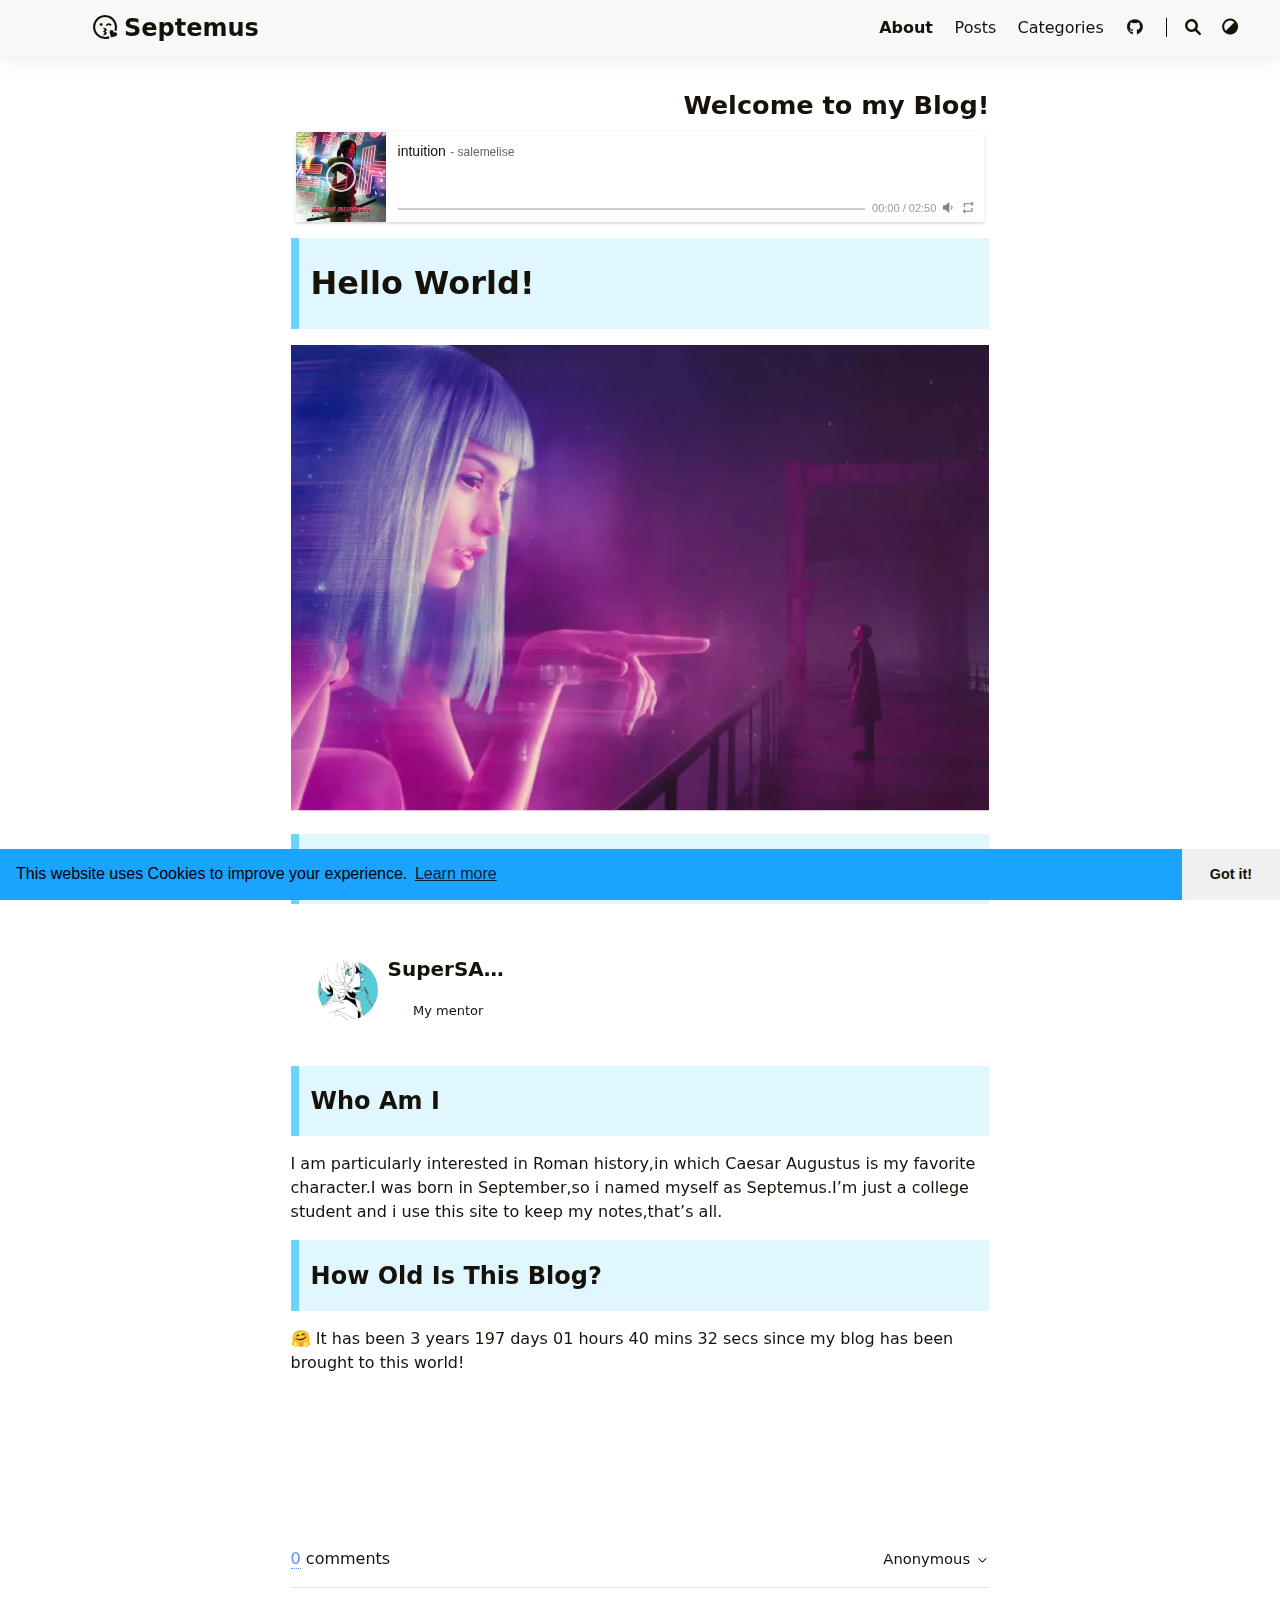
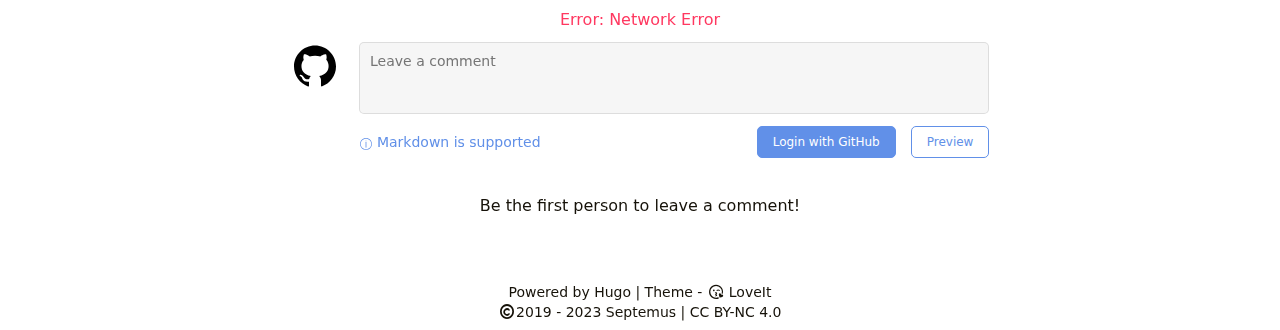
==== commit cbe60cf1: "1" ====
--- a/about/index.html
+++ b/about/index.html
@@ -102,7 +102,7 @@
 <blockquote>
 <h1 id="hello-world">Hello World!</h1>
 </blockquote>
-<img src="/images/bladerunner.avif" >
+<img src="/images/bladerunner.webp" >
 <blockquote>
 <h2 id="thanks-for-these-friends--">Thanks for these friends 😍 !</h2>
 </blockquote>
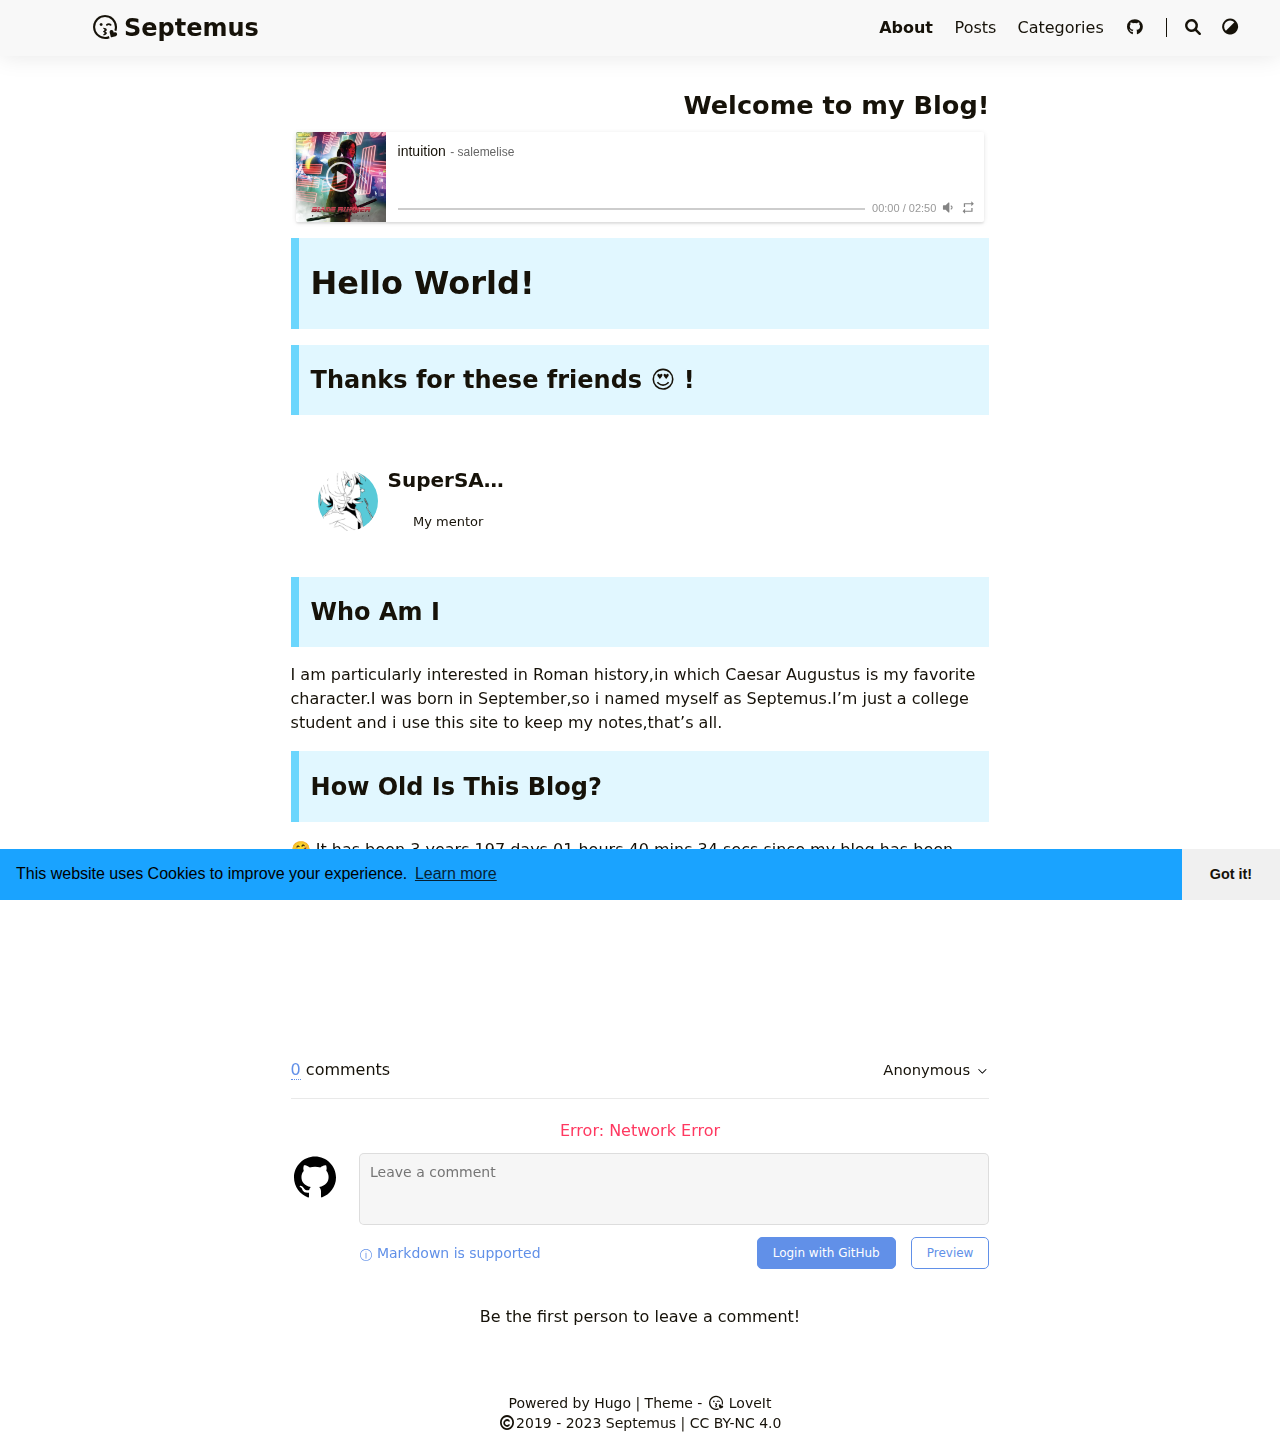
==== commit 5ffee834: "1" ====
--- a/about/index.html
+++ b/about/index.html
@@ -102,7 +102,7 @@
 <blockquote>
 <h1 id="hello-world">Hello World!</h1>
 </blockquote>
-<img src="/images/bladerunner.webp" >
+<!-- <img src="/images/bladerunner.webp" > -->
 <blockquote>
 <h2 id="thanks-for-these-friends--">Thanks for these friends 😍 !</h2>
 </blockquote>
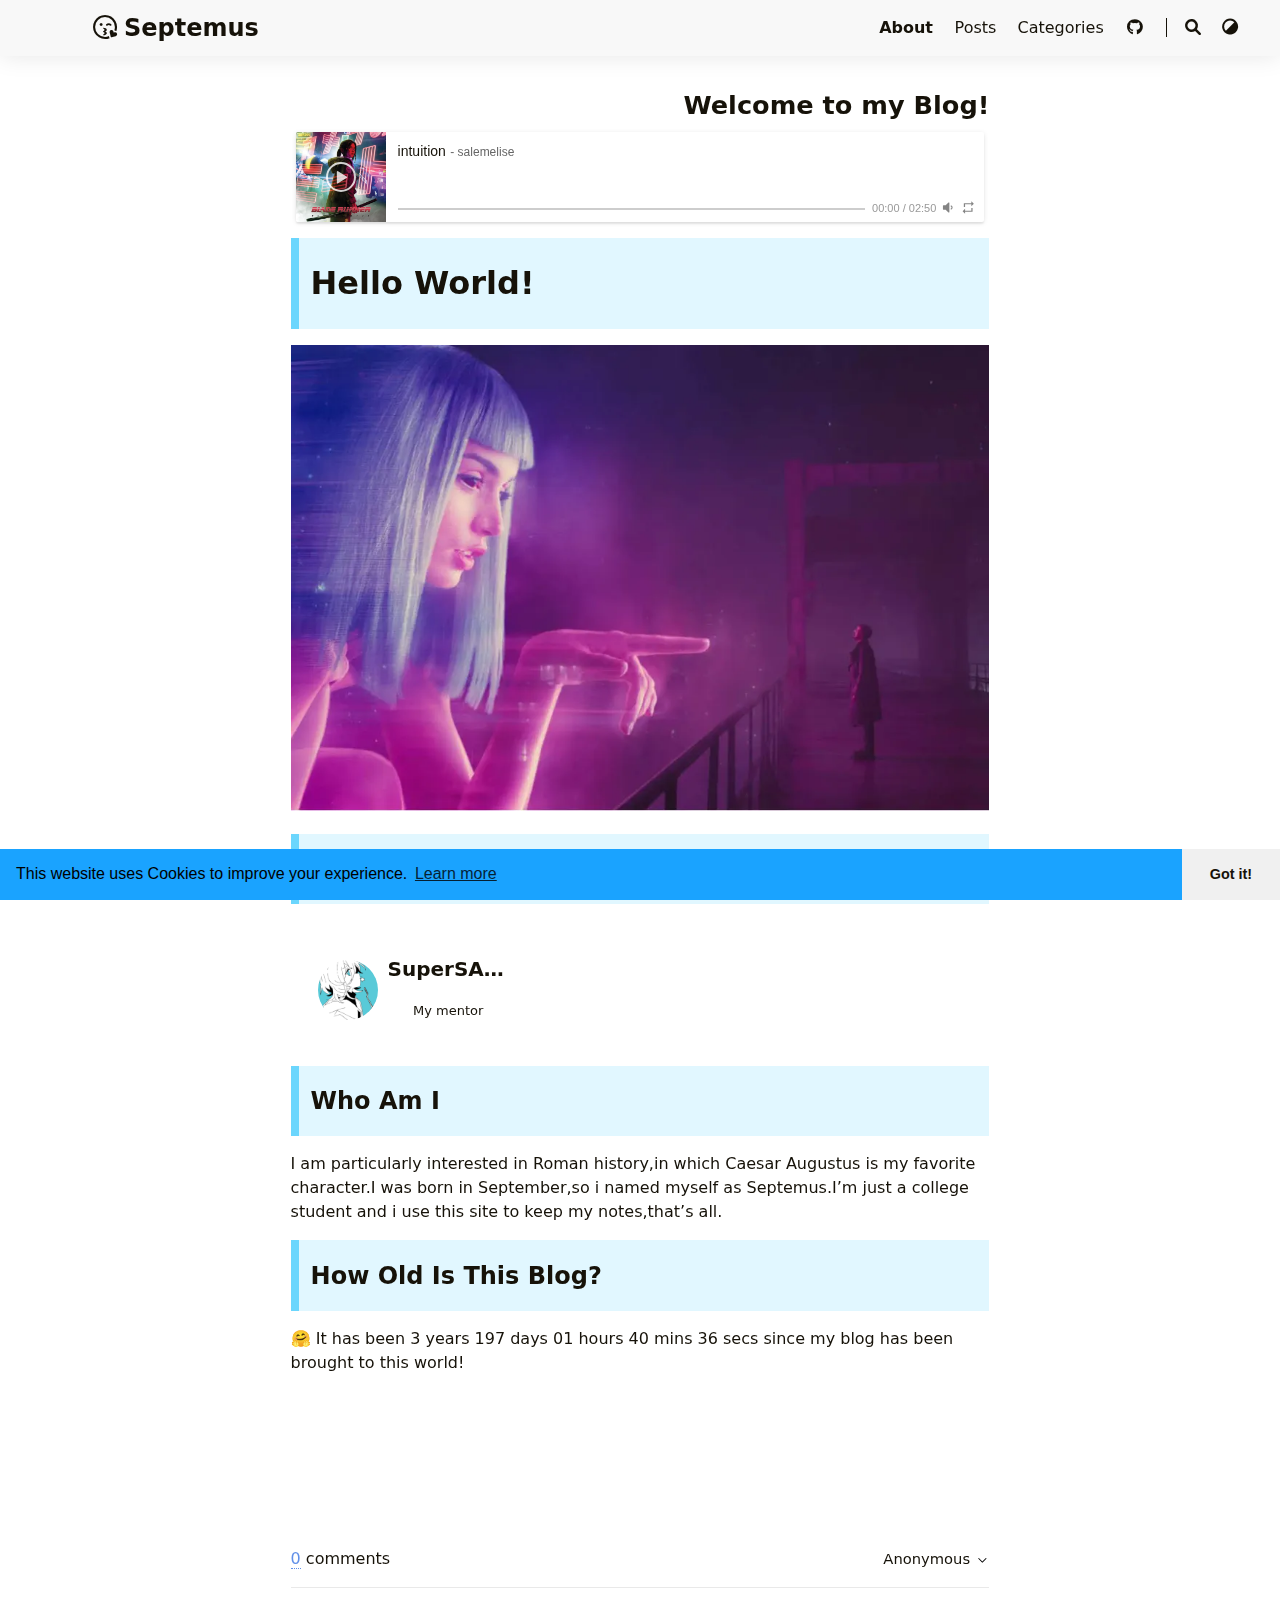
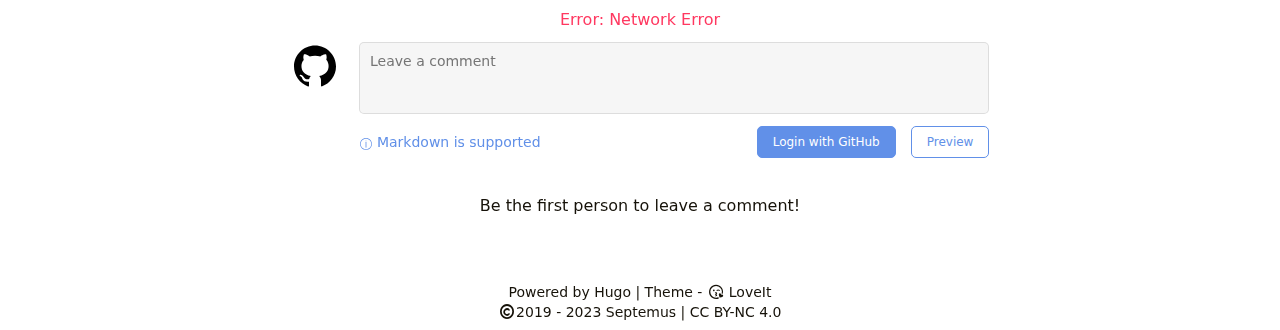
==== commit bb0f8efb: "1" ====
--- a/about/index.html
+++ b/about/index.html
@@ -102,7 +102,7 @@
 <blockquote>
 <h1 id="hello-world">Hello World!</h1>
 </blockquote>
-<!-- <img src="/images/bladerunner.webp" > -->
+<img src="/images/bladerunner.webp" >
 <blockquote>
 <h2 id="thanks-for-these-friends--">Thanks for these friends 😍 !</h2>
 </blockquote>
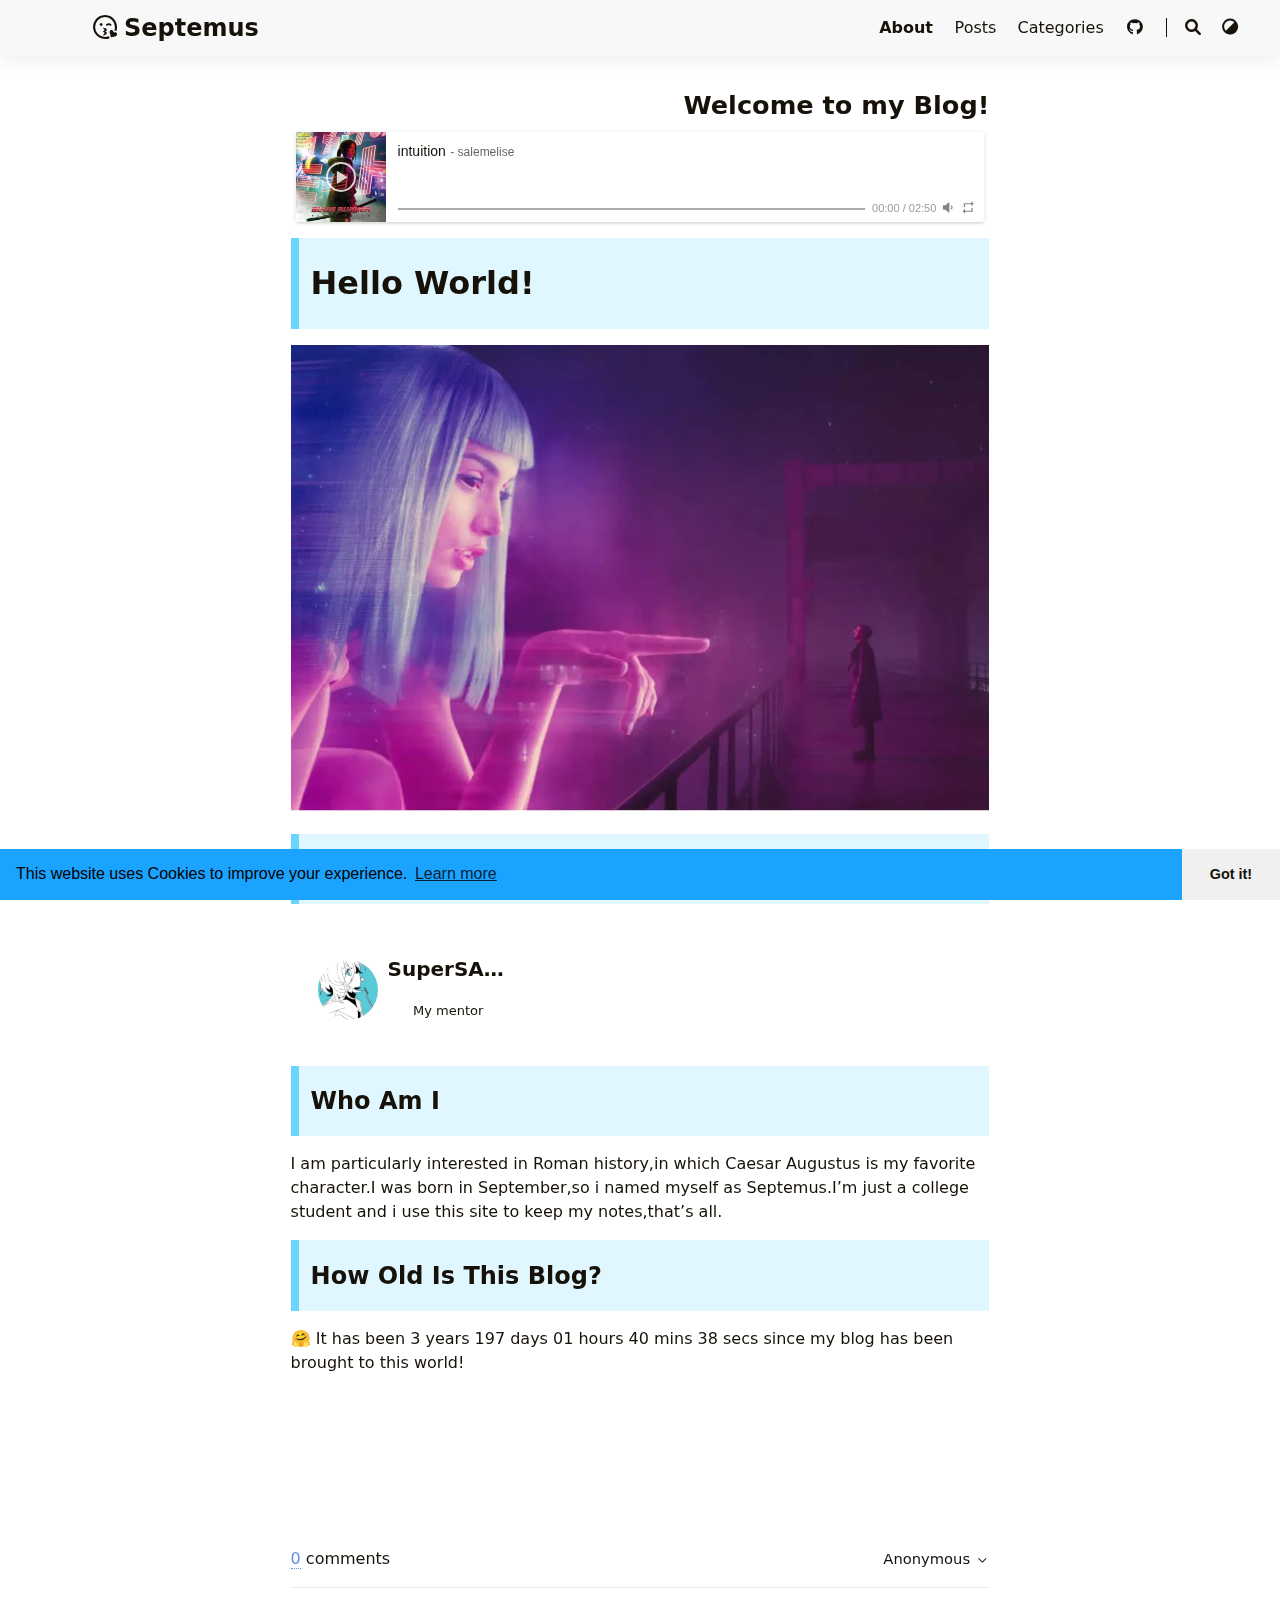
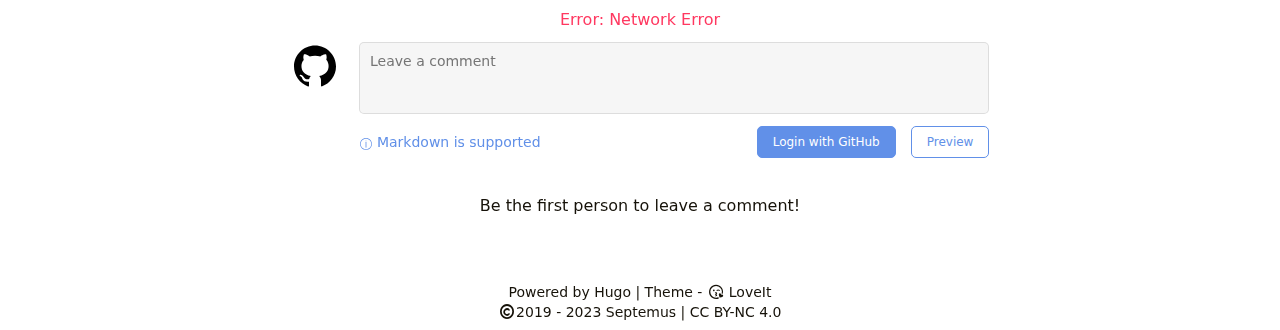
==== commit 58a2705b: "1" ====
--- a/about/index.html
+++ b/about/index.html
@@ -18,7 +18,7 @@
 <meta name="application-name" content="Septemus">
 <meta name="apple-mobile-web-app-title" content="Septemus"><meta name="theme-color" content="#ffffff"><meta name="msapplication-TileColor" content="#da532c"><link rel="shortcut icon" type="image/x-icon" href="/favicon.ico" />
         <link rel="icon" type="image/png" sizes="32x32" href="/favicon-32x32.png">
-        <link rel="icon" type="image/png" sizes="16x16" href="/favicon-16x16.png"><link rel="apple-touch-icon" sizes="180x180" href="/apple-touch-icon.png"><link rel="mask-icon" href="/safari-pinned-tab.svg" color="#5bbad5"><link rel="manifest" href="/site.webmanifest"><link rel="canonical" href="https://Septemus.github.io/about/" /><link rel="stylesheet" href="/css/style.min.css"><link rel="preload" href="/lib/fontawesome-free/all.min.css" as="style" onload="this.onload=null;this.rel='stylesheet'">
+        <link rel="icon" type="image/png" sizes="16x16" href="/favicon-16x16.png"><link rel="apple-touch-icon" sizes="180x180" href="/apple-touch-icon.png"><link rel="mask-icon" href="/safari-pinned-tab.svg" color="#5bbad5"><link rel="manifest" href="/site.webmanifest"><link rel="canonical" href="https://Septemus.github.io/about/" /><link rel="prev" href="https://Septemus.github.io/baidu_verify_code-qyfivoex2j/" /><link rel="stylesheet" href="/css/style.min.css"><link rel="preload" href="/lib/fontawesome-free/all.min.css" as="style" onload="this.onload=null;this.rel='stylesheet'">
         <noscript><link rel="stylesheet" href="/lib/fontawesome-free/all.min.css"></noscript><link rel="preload" href="/lib/animate/animate.min.css" as="style" onload="this.onload=null;this.rel='stylesheet'">
         <noscript><link rel="stylesheet" href="/lib/animate/animate.min.css"></noscript><script type="application/ld+json">
     {
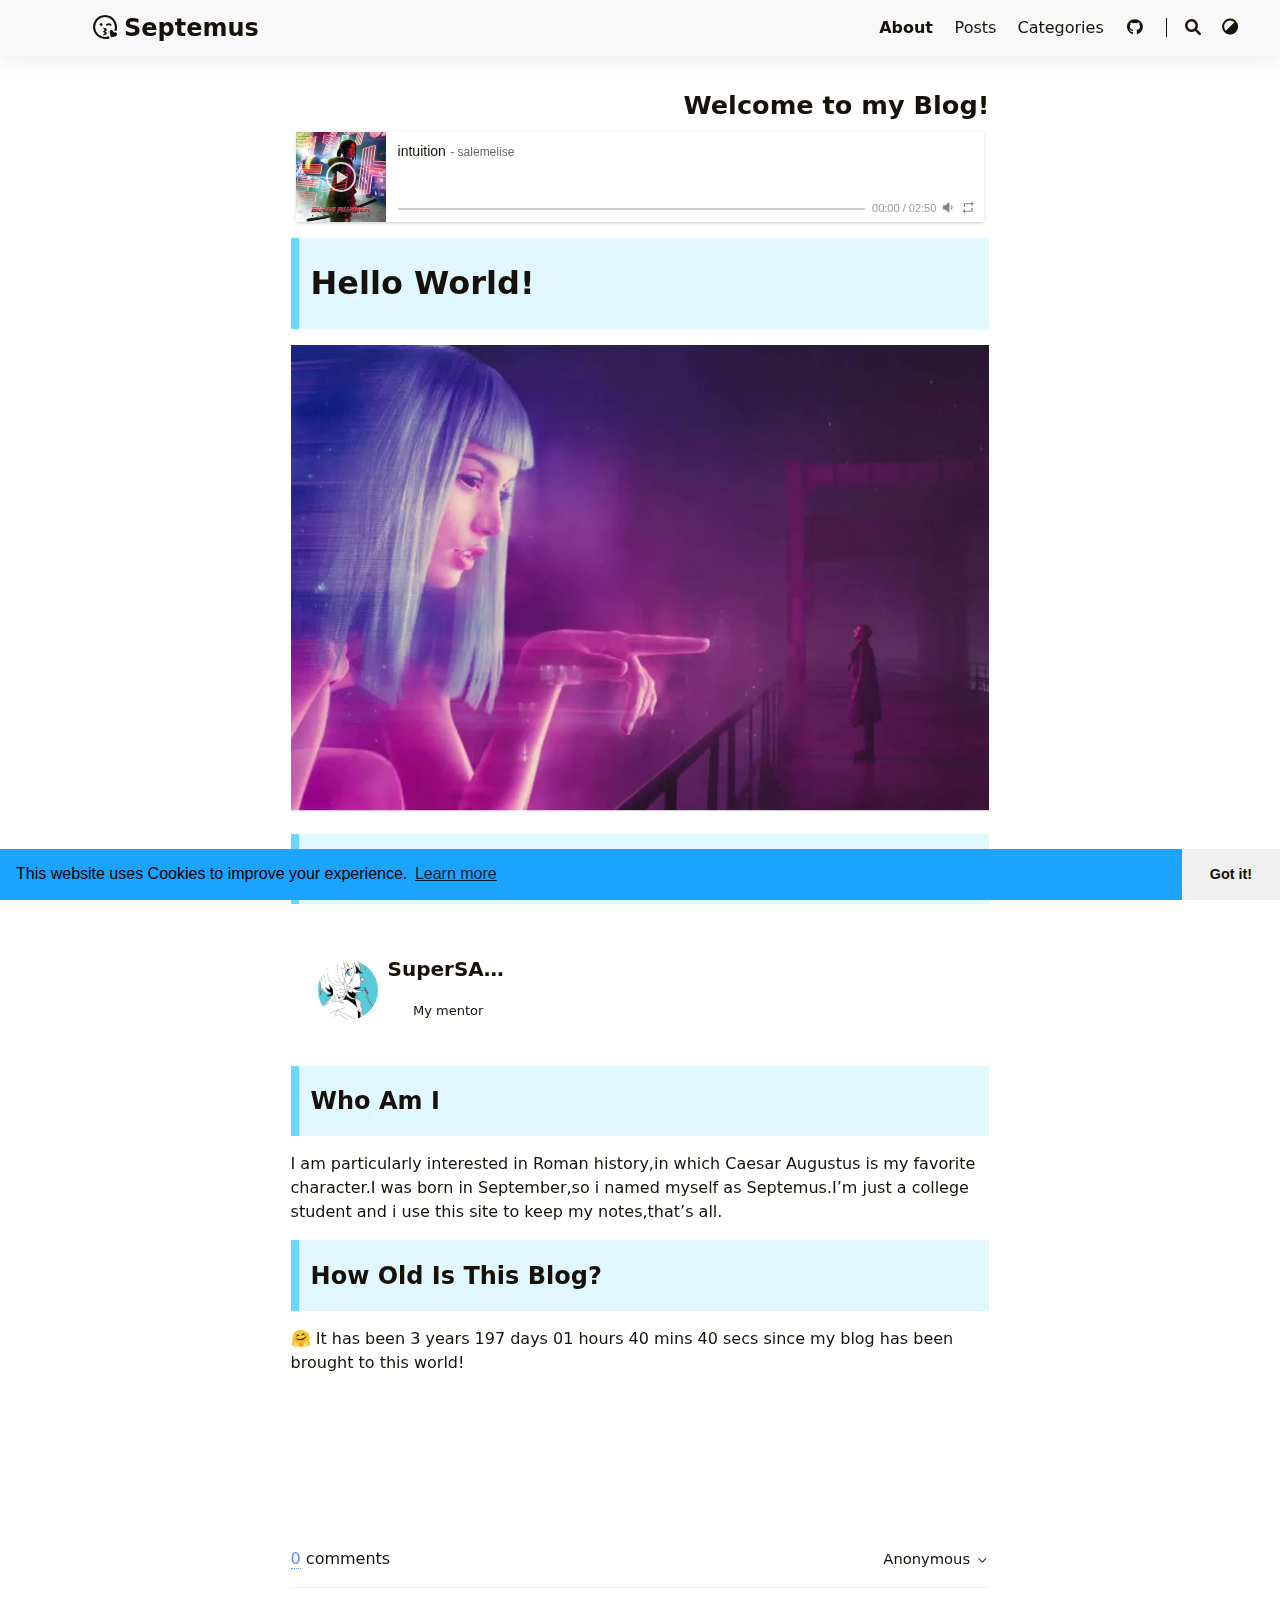
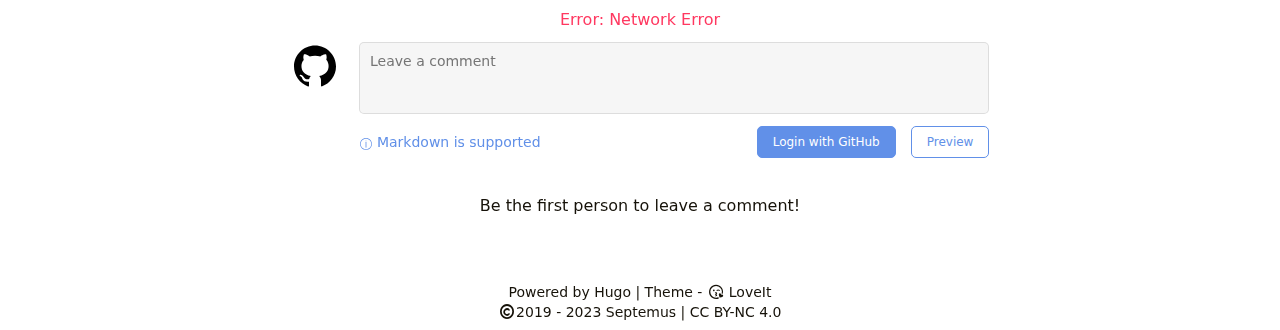
==== commit 716bc2d9: "1" ====
--- a/about/index.html
+++ b/about/index.html
@@ -18,7 +18,7 @@
 <meta name="application-name" content="Septemus">
 <meta name="apple-mobile-web-app-title" content="Septemus"><meta name="theme-color" content="#ffffff"><meta name="msapplication-TileColor" content="#da532c"><link rel="shortcut icon" type="image/x-icon" href="/favicon.ico" />
         <link rel="icon" type="image/png" sizes="32x32" href="/favicon-32x32.png">
-        <link rel="icon" type="image/png" sizes="16x16" href="/favicon-16x16.png"><link rel="apple-touch-icon" sizes="180x180" href="/apple-touch-icon.png"><link rel="mask-icon" href="/safari-pinned-tab.svg" color="#5bbad5"><link rel="manifest" href="/site.webmanifest"><link rel="canonical" href="https://Septemus.github.io/about/" /><link rel="prev" href="https://Septemus.github.io/baidu_verify_code-qyfivoex2j/" /><link rel="stylesheet" href="/css/style.min.css"><link rel="preload" href="/lib/fontawesome-free/all.min.css" as="style" onload="this.onload=null;this.rel='stylesheet'">
+        <link rel="icon" type="image/png" sizes="16x16" href="/favicon-16x16.png"><link rel="apple-touch-icon" sizes="180x180" href="/apple-touch-icon.png"><link rel="mask-icon" href="/safari-pinned-tab.svg" color="#5bbad5"><link rel="manifest" href="/site.webmanifest"><link rel="canonical" href="https://Septemus.github.io/about/" /><link rel="stylesheet" href="/css/style.min.css"><link rel="preload" href="/lib/fontawesome-free/all.min.css" as="style" onload="this.onload=null;this.rel='stylesheet'">
         <noscript><link rel="stylesheet" href="/lib/fontawesome-free/all.min.css"></noscript><link rel="preload" href="/lib/animate/animate.min.css" as="style" onload="this.onload=null;this.rel='stylesheet'">
         <noscript><link rel="stylesheet" href="/lib/animate/animate.min.css"></noscript><script type="application/ld+json">
     {
